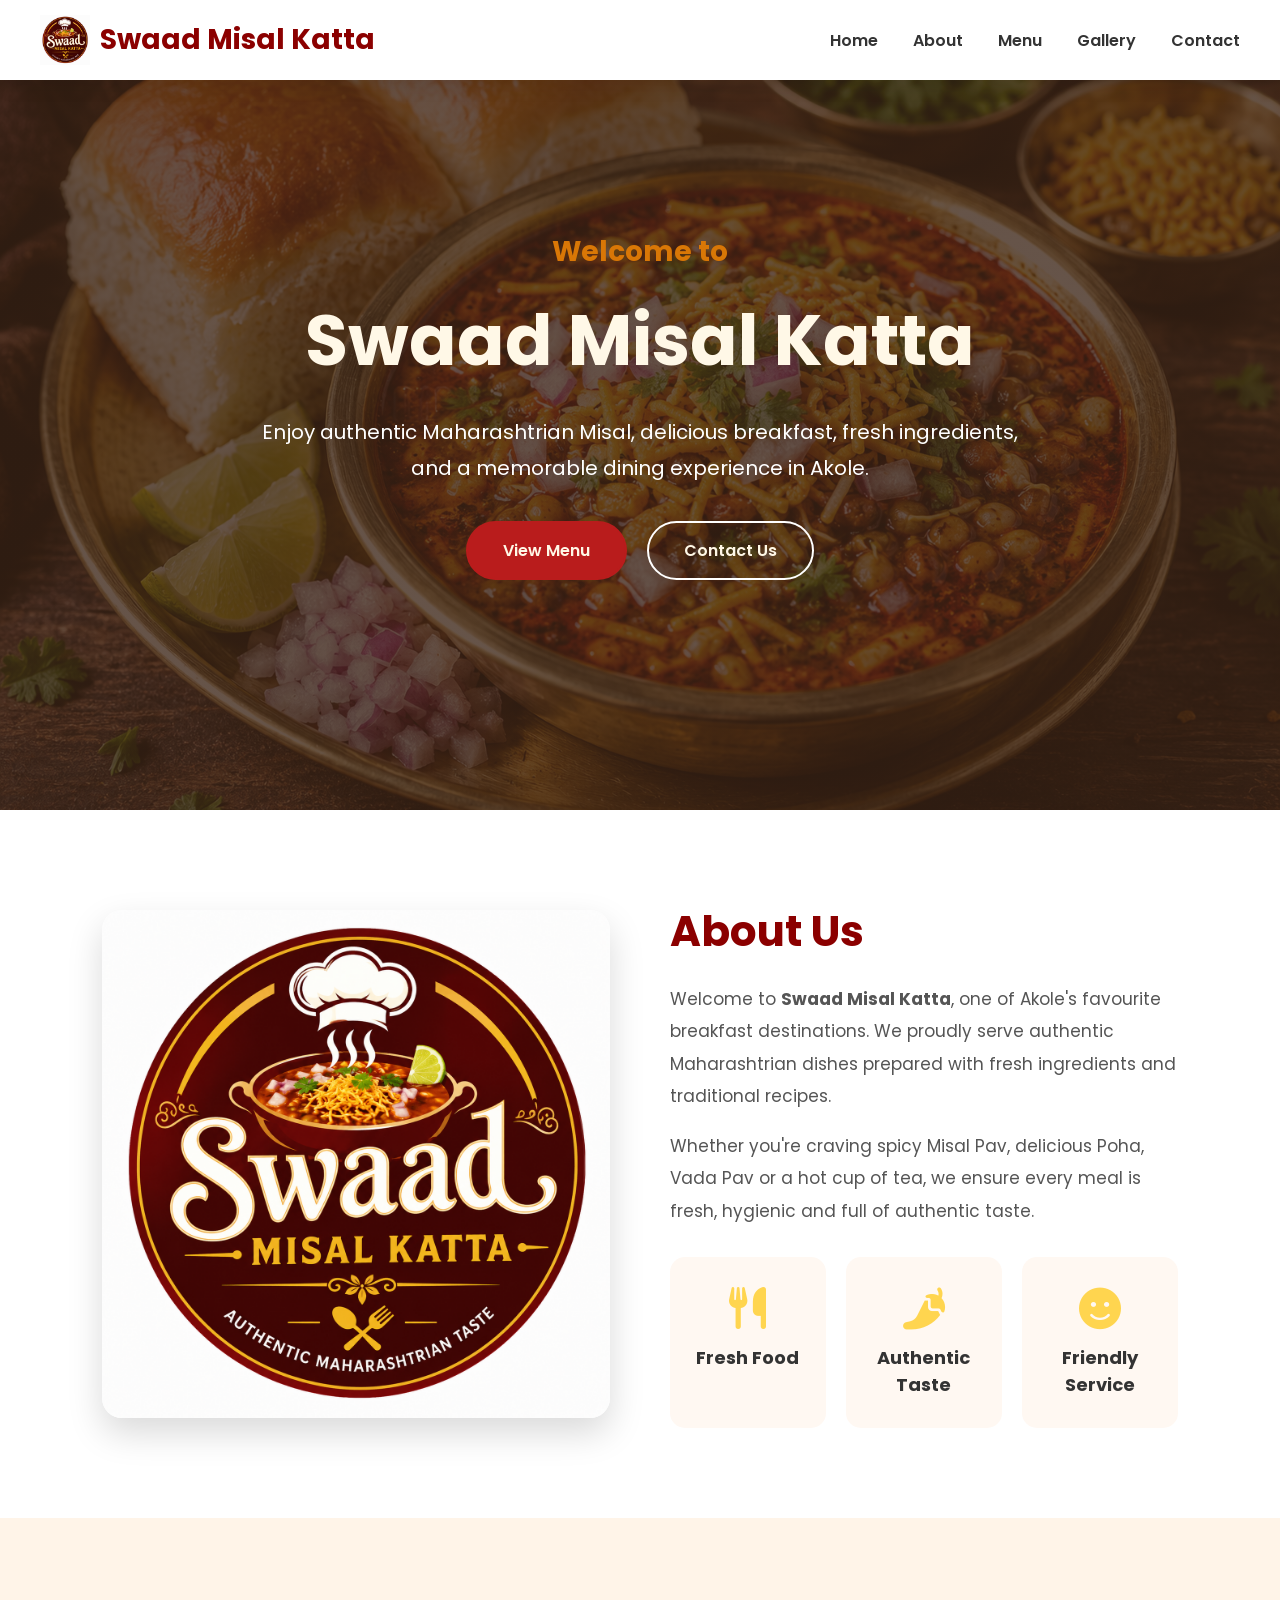
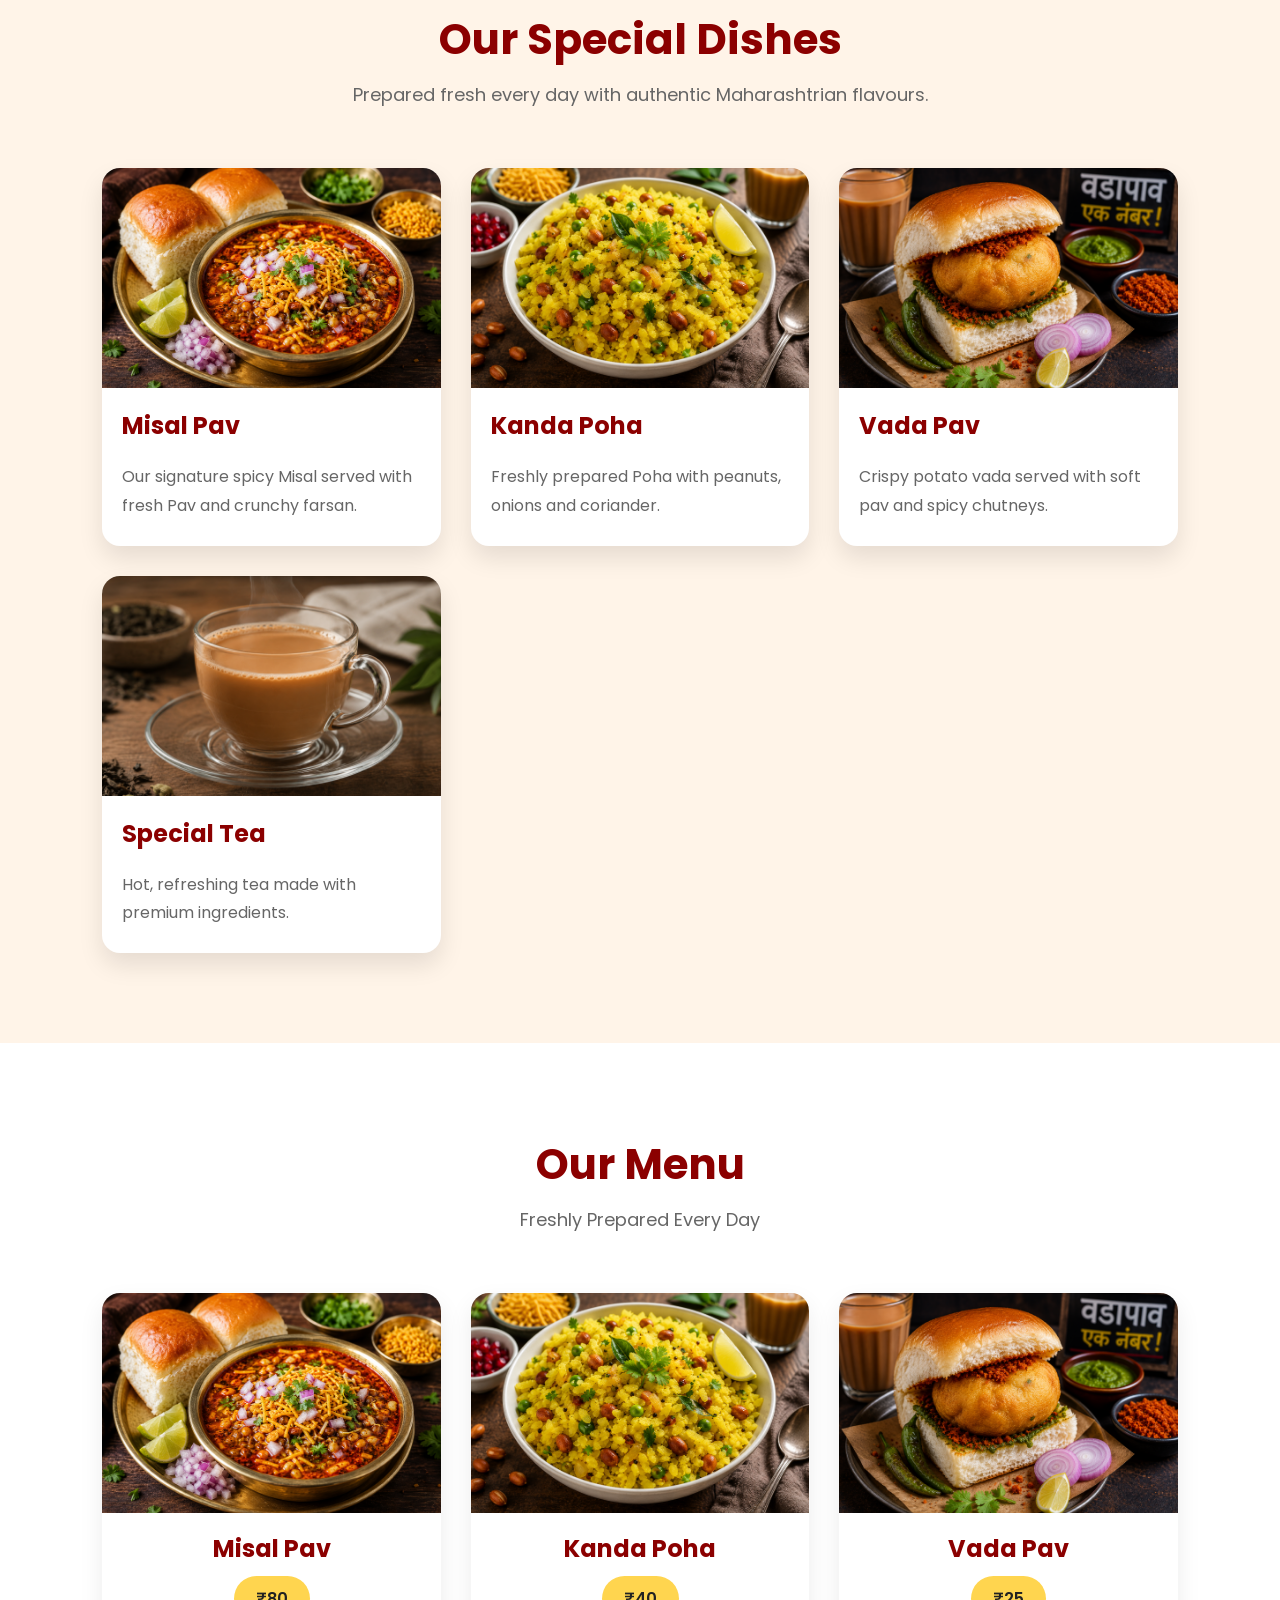
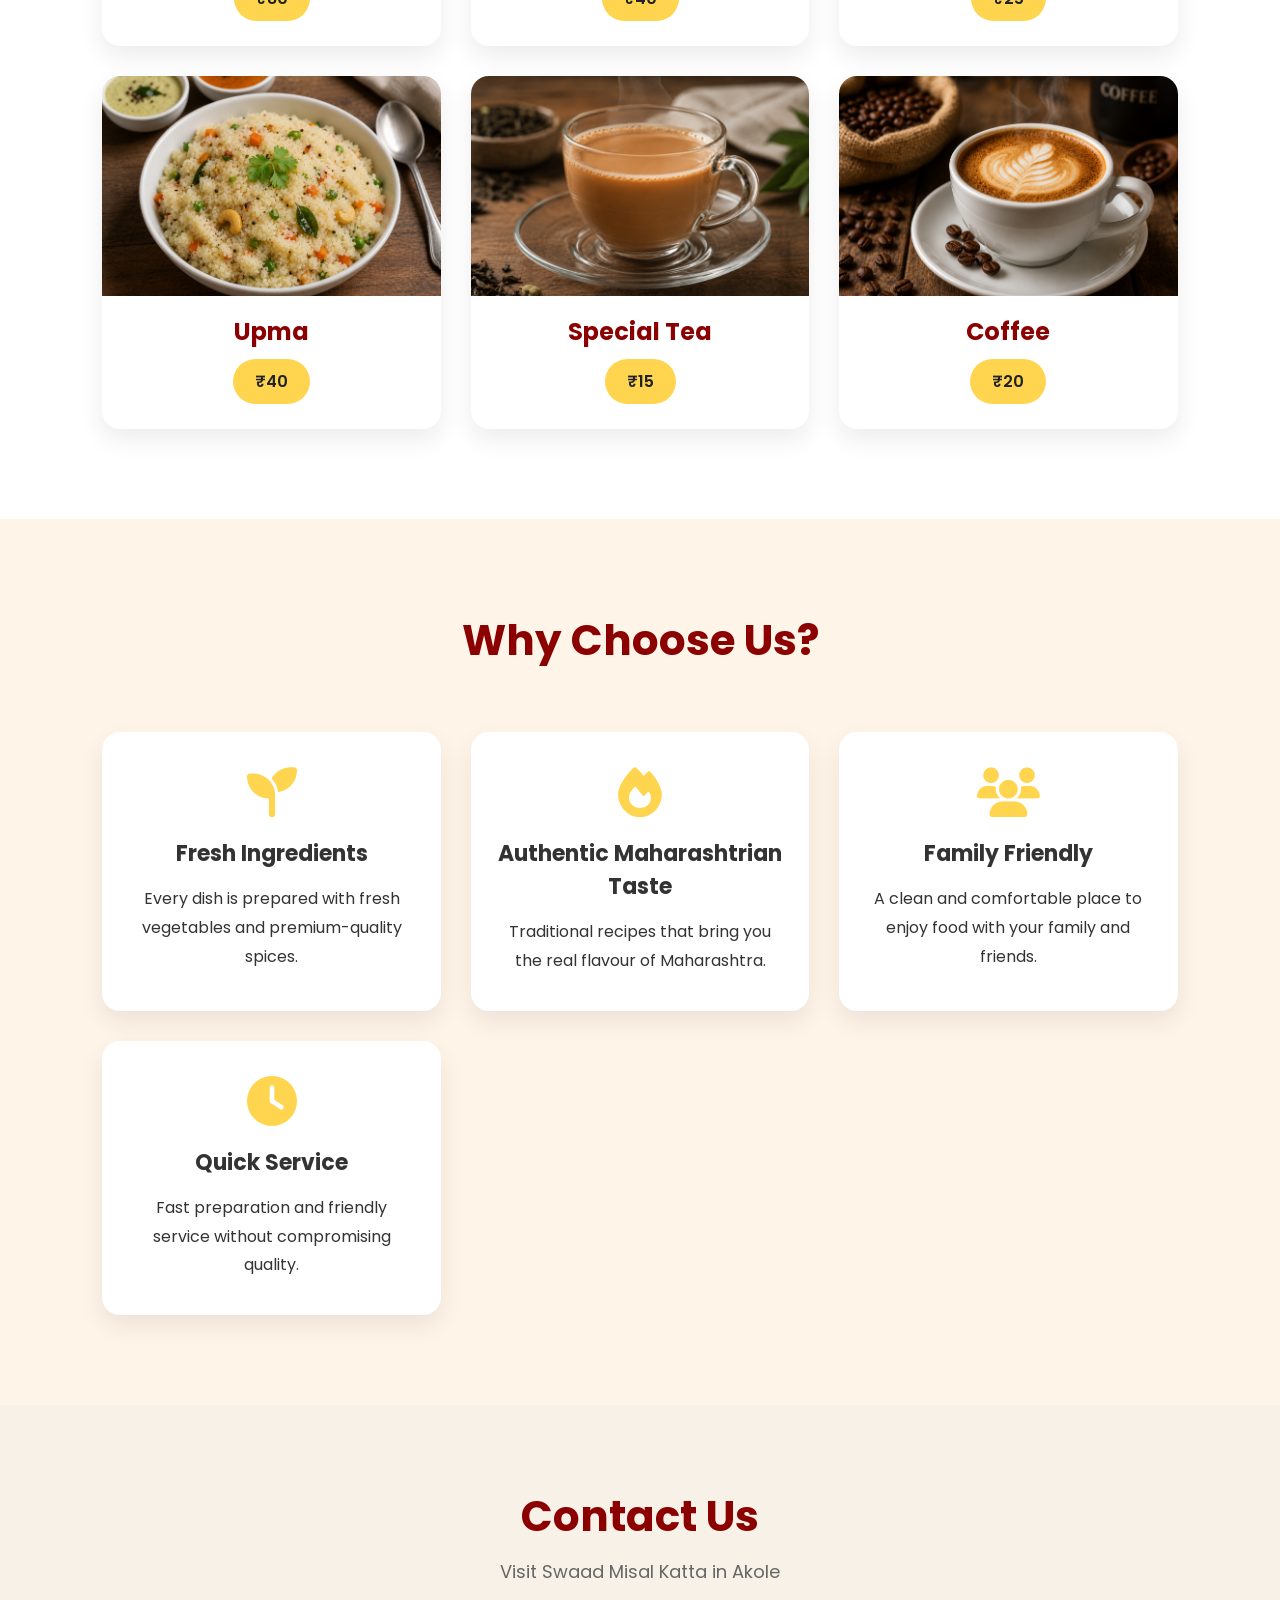
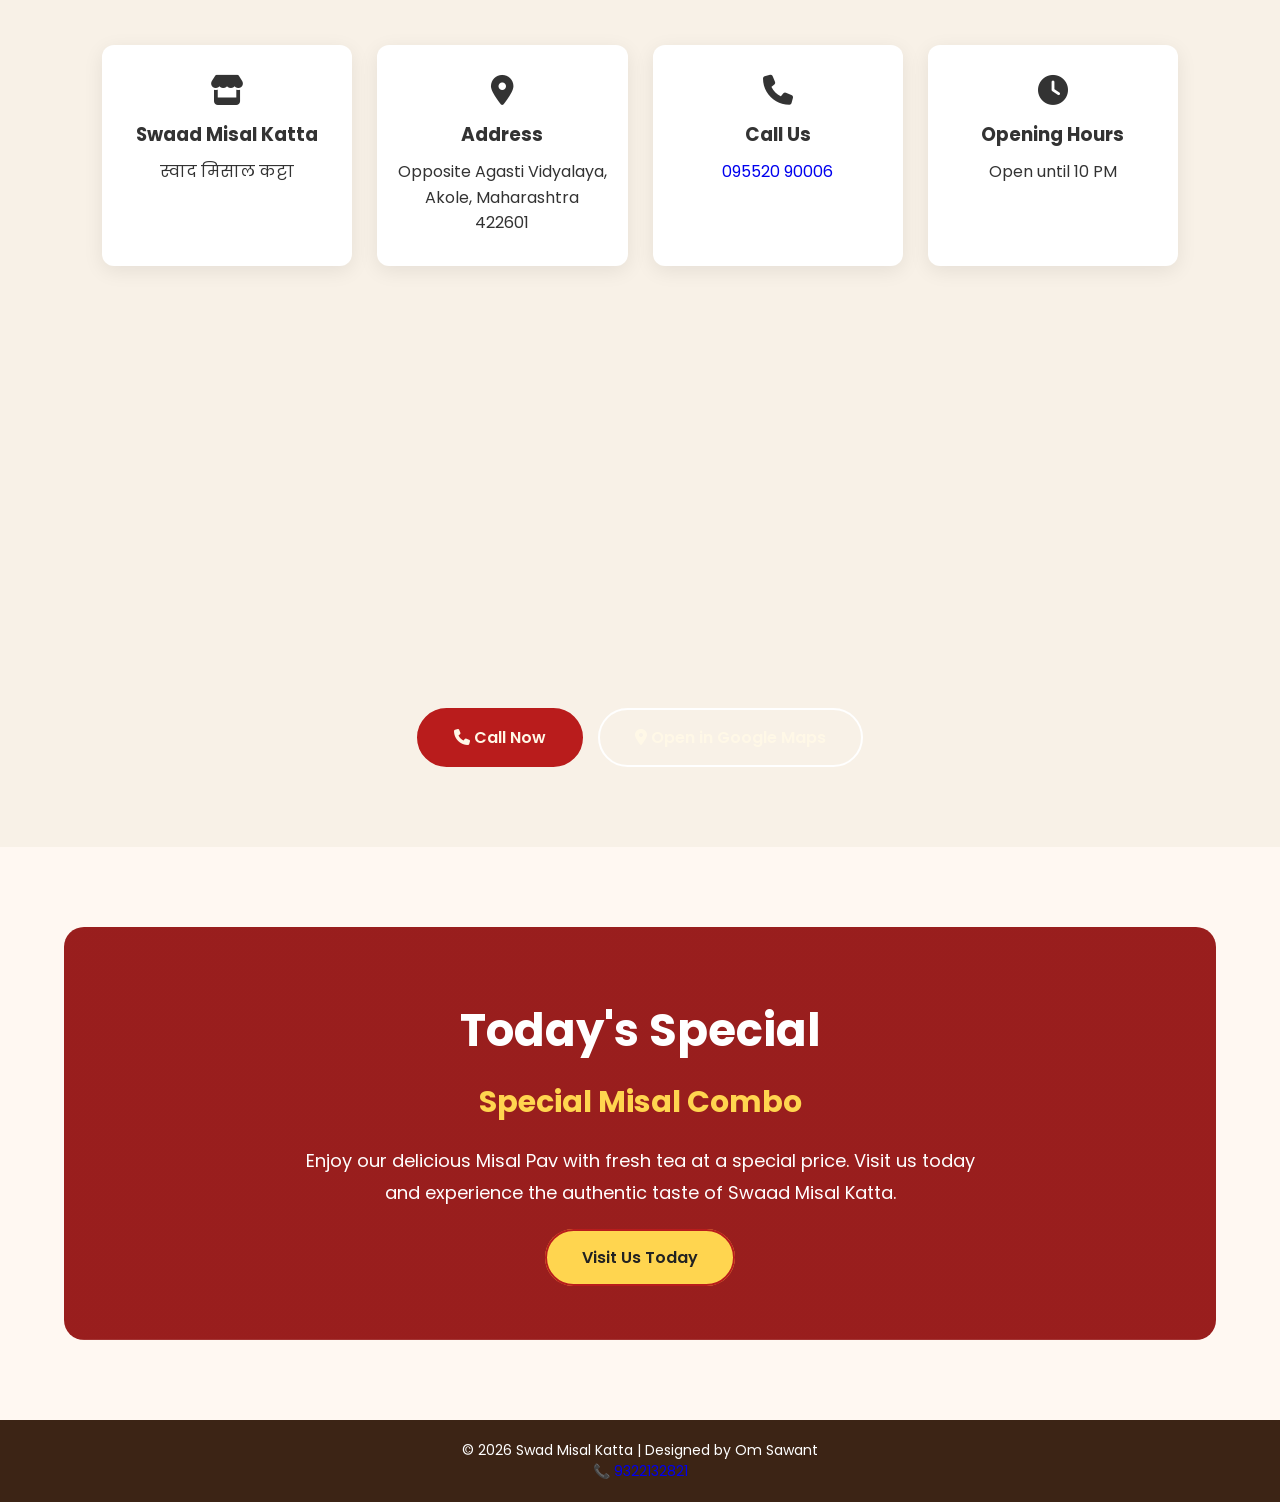
==== index.html @ 05ff8370 "Initial Swad Misal Katta website" ====
<!DOCTYPE html>
<html lang="en">

<head>

    <meta charset="UTF-8">
    <meta name="viewport" content="width=device-width, initial-scale=1.0">

    <title>Swaad Misal Katta | Authentic Maharashtrian Restaurant</title>

    <!-- Google Font -->
    <link href="https://fonts.googleapis.com/css2?family=Poppins:wght@300;400;500;600;700&display=swap" rel="stylesheet">

    <!-- Font Awesome -->
    <link rel="stylesheet"
        href="https://cdnjs.cloudflare.com/ajax/libs/font-awesome/6.6.0/css/all.min.css">

    <!-- CSS -->
    <link rel="stylesheet" href="style.css">

</head>

<body>

<!-- ================= HEADER ================= -->

<header>

    <nav class="navbar">

        <div class="logo">

            <img src="images/logo.jpg" alt="Swaad Misal Katta Logo">

            <span>Swaad Misal Katta</span>

        </div>

        <ul class="nav-links">

            <li><a href="#home">Home</a></li>

            <li><a href="#about">About</a></li>

            <li><a href="#menu">Menu</a></li>

            <li><a href="#gallery">Gallery</a></li>

            <li><a href="#contact">Contact</a></li>

        </ul>

        <div class="menu-btn">
            <i class="fas fa-bars"></i>
        </div>

    </nav>

</header>

<!-- ================= HERO ================= -->

<section class="hero" id="home">

    <div class="overlay"></div>

    <div class="hero-content">

        <h3>Welcome to</h3>

        <h1>Swaad Misal Katta</h1>

        <p>
            Enjoy authentic Maharashtrian Misal, delicious breakfast,
            fresh ingredients, and a memorable dining experience in Akole.
        </p>

        <div class="hero-btns">

            <a href="#menu" class="btn">View Menu</a>

            <a href="#contact" class="btn btn2">Contact Us</a>

        </div>

    </div>

</section>
<!-- ================= ABOUT ================= -->

<section class="about" id="about">

    <div class="container">

        <div class="about-image">
            <img src="images/about.jpg" alt="About Swaad Misal Katta">
        </div>

        <div class="about-content">

            <h2>About Us</h2>

            <p>
                Welcome to <strong>Swaad Misal Katta</strong>, one of Akole's
                favourite breakfast destinations. We proudly serve authentic
                Maharashtrian dishes prepared with fresh ingredients and
                traditional recipes.
            </p>

            <p>
                Whether you're craving spicy Misal Pav, delicious Poha,
                Vada Pav or a hot cup of tea, we ensure every meal is
                fresh, hygienic and full of authentic taste.
            </p>

            <div class="about-box">

                <div class="box">
                    <i class="fas fa-utensils"></i>
                    <h3>Fresh Food</h3>
                </div>

                <div class="box">
                    <i class="fas fa-pepper-hot"></i>
                    <h3>Authentic Taste</h3>
                </div>

                <div class="box">
                    <i class="fas fa-smile"></i>
                    <h3>Friendly Service</h3>
                </div>

            </div>

        </div>

    </div>

</section>

<!-- ================= SPECIAL DISHES ================= -->

<section class="special">

    <div class="section-title">
        <h2>Our Special Dishes</h2>
        <p>Prepared fresh every day with authentic Maharashtrian flavours.</p>
    </div>

    <div class="special-container">

        <div class="food-card">
            <img src="images/misal.jpg" alt="Misal Pav">
            <h3>Misal Pav</h3>
            <p>Our signature spicy Misal served with fresh Pav and crunchy farsan.</p>
        </div>

        <div class="food-card">
            <img src="images/poha.jpg" alt="Poha">
            <h3>Kanda Poha</h3>
            <p>Freshly prepared Poha with peanuts, onions and coriander.</p>
        </div>

        <div class="food-card">
            <img src="images/vadapav.jpg" alt="Vada Pav">
            <h3>Vada Pav</h3>
            <p>Crispy potato vada served with soft pav and spicy chutneys.</p>
        </div>

        <div class="food-card">
            <img src="images/tea.jpg" alt="Tea">
            <h3>Special Tea</h3>
            <p>Hot, refreshing tea made with premium ingredients.</p>
        </div>

    </div>

</section>
<!-- ===================== MENU ===================== -->

<section class="menu" id="menu">

    <div class="section-title">
        <h2>Our Menu</h2>
        <p>Freshly Prepared Every Day</p>
    </div>

    <div class="menu-container">

        <div class="menu-card">
            <img src="images/misal.jpg" alt="Misal Pav">
            <h3>Misal Pav</h3>
            <span>₹80</span>
        </div>

        <div class="menu-card">
            <img src="images/poha.jpg" alt="Poha">
            <h3>Kanda Poha</h3>
            <span>₹40</span>
        </div>

        <div class="menu-card">
            <img src="images/vadapav.jpg" alt="Vada Pav">
            <h3>Vada Pav</h3>
            <span>₹25</span>
        </div>

        <div class="menu-card">
            <img src="images/upma.jpg" alt="Upma">
            <h3>Upma</h3>
            <span>₹40</span>
        </div>

        <div class="menu-card">
            <img src="images/tea.jpg" alt="Tea">
            <h3>Special Tea</h3>
            <span>₹15</span>
        </div>

        <div class="menu-card">
            <img src="images/coffee.jpg" alt="Coffee">
            <h3>Coffee</h3>
            <span>₹20</span>
        </div>

    </div>

</section>

<!-- ===================== WHY CHOOSE US ===================== -->

<section class="why">

    <div class="section-title">
        <h2>Why Choose Us?</h2>
    </div>

    <div class="why-container">

        <div class="why-card">
            <i class="fas fa-seedling"></i>
            <h3>Fresh Ingredients</h3>
            <p>Every dish is prepared with fresh vegetables and premium-quality spices.</p>
        </div>

        <div class="why-card">
            <i class="fas fa-fire"></i>
            <h3>Authentic Maharashtrian Taste</h3>
            <p>Traditional recipes that bring you the real flavour of Maharashtra.</p>
        </div>

        <div class="why-card">
            <i class="fas fa-users"></i>
            <h3>Family Friendly</h3>
            <p>A clean and comfortable place to enjoy food with your family and friends.</p>
        </div>

        <div class="why-card">
            <i class="fas fa-clock"></i>
            <h3>Quick Service</h3>
            <p>Fast preparation and friendly service without compromising quality.</p>
        </div>

    </div>

</section>
<!-- ===================== CONTACT INFO ===================== -->

<section class="contact" id="contact">

    <div class="section-title">
        <h2>Contact Us</h2>
        <p>Visit Swaad Misal Katta in Akole</p>
    </div>

    <div class="contact-container">

        <div class="contact-card">
            <i class="fas fa-store"></i>
            <h3>Swaad Misal Katta</h3>
            <p>स्वाद मिसाल कट्टा</p>
        </div>

        <div class="contact-card">
            <i class="fas fa-location-dot"></i>
            <h3>Address</h3>
            <p>
                Opposite Agasti Vidyalaya,<br>
                Akole, Maharashtra 422601
            </p>
        </div>

        <div class="contact-card">
            <i class="fas fa-phone"></i>
            <h3>Call Us</h3>
            <p>
                <a href="tel:09552090006">095520 90006</a>
            </p>
        </div>

        <div class="contact-card">
            <i class="fas fa-clock"></i>
            <h3>Opening Hours</h3>
            <p>Open until 10 PM</p>
        </div>

    </div>


    <!-- GOOGLE MAP -->

    <div class="map-container">

        <iframe
            src="https://www.google.com/maps?q=Swaad+Misal+Katta,+Akole,+Maharashtra+422601&output=embed"
            width="100%"
            height="400"
            style="border:0;"
            allowfullscreen=""
            loading="lazy">
        </iframe>

    </div>


    <div class="contact-buttons">

        <a href="tel:09552090006" class="btn">
            <i class="fas fa-phone"></i>
            Call Now
        </a>

        <a
            href="https://www.google.com/maps/search/?api=1&query=Swaad+Misal+Katta+Akole+Maharashtra+422601"
            target="_blank"
            class="btn btn2">
            <i class="fas fa-location-dot"></i>
            Open in Google Maps
        </a>

    </div>

</section>
<!-- ===================== TODAY'S SPECIAL ===================== -->

<section class="offer">

    <div class="offer-content">

        <h2>Today's Special</h2>

        <h3>Special Misal Combo</h3>

        <p>
            Enjoy our delicious Misal Pav with fresh tea at a special price.
            Visit us today and experience the authentic taste of Swaad Misal Katta.
        </p>

        <a href="#contact" class="btn">
            Visit Us Today
        </a>

    </div>

</section>


<footer>
    <p>© 2026 Swad Misal Katta | Designed by Om Sawant</p>
    <p>📞 <a href="tel:9322132821">9322132821</a></p>
</footer>
</body>
</html>
---- style.css ----
/* ===============================
   GOOGLE FONT
================================== */
@import url('https://fonts.googleapis.com/css2?family=Poppins:wght@300;400;500;600;700;800&display=swap');

/* ===============================
   RESET
================================== */

*{
    margin:0;
    padding:0;
    box-sizing:border-box;
    scroll-behavior:smooth;
}

body{
    font-family:'Poppins',sans-serif;
    background:#FFF8F2;
    color:#333;
    overflow-x:hidden;
}

img{
    max-width:100%;
    display:block;
}

a{
    text-decoration:none;
}

ul{
    list-style:none;
}

section{
    padding:90px 8%;
}

.container{
    max-width:1200px;
    margin:auto;
}

/* ===============================
   HEADER
================================== */

header{
    position:fixed;
    top:0;
    left:0;
    width:100%;
    background:#fff;
    box-shadow:0 5px 20px rgba(0,0,0,.08);
    z-index:1000;
}

.navbar{
    max-width:1200px;
    margin:auto;
    height:80px;

    display:flex;
    justify-content:space-between;
    align-items:center;
}

.logo{
    display:flex;
    align-items:center;
    gap:10px;
}

.logo img{
    width:50px;
}

.logo span{
    font-size:28px;
    font-weight:700;
    color:#8B0000;
}

.nav-links{
    display:flex;
    gap:35px;
}

.nav-links a{
    color:#333;
    font-weight:600;
    transition:.3s;
}

.nav-links a:hover{
    color:#D62828;
}

.menu-btn{
    display:none;
    font-size:28px;
    cursor:pointer;
}

/* ===============================
   HERO
================================== */

.hero {
    position: relative;
    min-height: 90vh;

    background:
        linear-gradient(rgba(59, 36, 22, 0.78), rgba(59, 36, 22, 0.78)),
        url("images/misal.jpg");

    background-size: cover;
    background-position: center;
    display: flex;
    align-items: center;
    justify-content: center;
    text-align: center;
}

.hero-content{
    max-width:800px;
    color:#fff;
}

.hero-content h3{
    color: #D97706;

    font-size:28px;
    margin-bottom:15px;
}

.hero-content h1{

    color: #FFF8E7;

    font-size:70px;
    margin-bottom:20px;
}

.hero-content p{
    font-size:20px;
    line-height:1.8;
    margin-bottom:35px;
}

/* ===============================
   BUTTONS
================================== */

.hero-btns{
    display:flex;
    justify-content:center;
    gap:20px;
    flex-wrap:wrap;
}
.btn {
    background: #B91C1C;
    color: #FFF8E7;
    padding: 15px 35px;
    border: 2px solid #B91C1C;
    border-radius: 50px;
    font-weight: 600;
    transition: 0.3s;
}

.btn:hover {
    background: #D97706;
    border-color: #D97706;
    color: white;
    transform: translateY(-5px);
}

.btn2{
    background:transparent;
    border:2px solid #fff;
}

.btn2:hover{
    background:#fff;
    color:#8B0000;
}

/* ===============================
   SECTION TITLE
================================== */

.section-title{
    text-align:center;
    margin-bottom:60px;
}

.section-title h2{
    font-size:42px;
    color:#8B0000;
    margin-bottom:10px;
}

.section-title p{
    color:#666;
    font-size:18px;
}

/* ===============================
   RESPONSIVE
================================== */

@media(max-width:768px){

.menu-btn{
    display:block;
}

.nav-links{
    display:none;
}

.hero h1{
    font-size:42px;
}

.hero h3{
    font-size:22px;
}

.hero p{
    font-size:16px;
}

.hero-btns{
    flex-direction:column;
    align-items:center;
}

.section-title h2{
    font-size:34px;
}

section{
    padding:70px 5%;
}

}
/* ===================================
   ABOUT SECTION
=================================== */

.about{
    background:#ffffff;
}

.about .container{
    display:grid;
    grid-template-columns:repeat(2,1fr);
    gap:60px;
    align-items:center;
}

.about-image img{
    width:100%;
    border-radius:20px;
    box-shadow:0 15px 35px rgba(0,0,0,.15);
    transition:.4s;
}

.about-image img:hover{
    transform:scale(1.05);
}

.about-content h2{
    font-size:42px;
    color:#8B0000;
    margin-bottom:20px;
}

.about-content p{
    color:#555;
    line-height:1.9;
    margin-bottom:18px;
    font-size:17px;
}

.about-box{
    display:grid;
    grid-template-columns:repeat(3,1fr);
    gap:20px;
    margin-top:30px;
}

.box{
    background:#FFF8F2;
    text-align:center;
    padding:30px 20px;
    border-radius:15px;
    transition:.4s;
    cursor:pointer;
}

.box:hover{
    background:#8B0000;
    color:#fff;
    transform:translateY(-10px);
}

.box i{
    font-size:42px;
    color:#FFD54F;
    margin-bottom:15px;
}

.box:hover i{
    color:#fff;
}

.box h3{
    font-size:18px;
}

/* ===================================
   SPECIAL DISHES
=================================== */

.special{
    background:#FFF4E8;
}

.special-container{
    display:grid;
    grid-template-columns:repeat(auto-fit,minmax(260px,1fr));
    gap:30px;
}

.food-card{
    background:#fff;
    border-radius:18px;
    overflow:hidden;
    box-shadow:0 12px 25px rgba(0,0,0,.10);
    transition:.4s;
}

.food-card:hover{
    transform:translateY(-10px);
    box-shadow:0 18px 35px rgba(0,0,0,.18);
}

.food-card img{
    width:100%;
    height:220px;
    object-fit:cover;
}

.food-card h3{
    color:#8B0000;
    font-size:24px;
    margin:20px;
}

.food-card p{
    color:#666;
    margin:0 20px 25px;
    line-height:1.8;
}

/* ===================================
   RESPONSIVE
=================================== */

@media(max-width:992px){

.about .container{
    grid-template-columns:1fr;
}

.about-box{
    grid-template-columns:repeat(2,1fr);
}

}

@media(max-width:768px){

.about-content h2{
    font-size:32px;
}

.about-box{
    grid-template-columns:1fr;
}

.food-card img{
    height:200px;
}

}
/* ===================================
   MENU SECTION
=================================== */

.menu{
    background:#ffffff;
}

.menu-container{
    display:grid;
    grid-template-columns:repeat(auto-fit,minmax(260px,1fr));
    gap:30px;
}

.menu-card{
    background:#fff;
    border-radius:18px;
    overflow:hidden;
    box-shadow:0 10px 25px rgba(0,0,0,.08);
    transition:.4s;
    text-align:center;
}

.menu-card:hover{
    transform:translateY(-10px);
    box-shadow:0 18px 35px rgba(0,0,0,.15);
}

.menu-card img{
    width:100%;
    height:220px;
    object-fit:cover;
}

.menu-card h3{
    font-size:24px;
    color:#8B0000;
    margin:18px 0 10px;
}

.menu-card span{
    display:inline-block;
    margin-bottom:25px;
    padding:10px 22px;
    background:#FFD54F;
    color:#222;
    font-weight:600;
    border-radius:30px;
}

/* ===================================
   WHY CHOOSE US
=================================== */

.why{
    background:#FFF4E8;
}

.why-container{
    display:grid;
    grid-template-columns:repeat(auto-fit,minmax(250px,1fr));
    gap:30px;
}

.why-card{
    background:#fff;
    padding:35px 25px;
    text-align:center;
    border-radius:18px;
    box-shadow:0 10px 25px rgba(0,0,0,.08);
    transition:.4s;
}

.why-card:hover{
    background:#8B0000;
    color:#fff;
    transform:translateY(-10px);
}

.why-card i{
    font-size:50px;
    color:#FFD54F;
    margin-bottom:20px;
}

.why-card:hover i{
    color:#fff;
}

.why-card h3{
    font-size:22px;
    margin-bottom:15px;
}

.why-card p{
    line-height:1.8;
}

/* ===================================
   SPECIAL OFFER
=================================== */

.offer{

    width:90%;
    max-width:1200px;
    margin:80px auto;
    padding:70px 30px;

    text-align:center;

    border-radius:20px;

    background:
    linear-gradient(rgba(139,0,0,.88),rgba(139,0,0,.88)),
    url(images/offer.jpg);

    background-size:cover;
    background-position:center;

    color:#fff;

}

.offer-content h2{
    font-size:45px;
    margin-bottom:15px;
}

.offer-content h3{
    color:#FFD54F;
    font-size:30px;
    margin-bottom:20px;
}

.offer-content p{
    max-width:700px;
    margin:auto;
    line-height:1.8;
    font-size:18px;
    margin-bottom:35px;
}

.offer .btn{
    background:#FFD54F;
    color:#222;
}

.offer .btn:hover{
    background:#fff;
    color:#8B0000;
}

/* ===================================
   RESPONSIVE
=================================== */

@media(max-width:768px){

.menu-card img{
    height:200px;
}

.offer{
    padding:50px 20px;
}

.offer-content h2{
    font-size:34px;
}

.offer-content h3{
    font-size:24px;
}

.offer-content p{
    font-size:16px;
}

}
/* ===================================
   GALLERY
=================================== */

.gallery{
    background:#FFF8F2;
}

.gallery-container{
    display:grid;
    grid-template-columns:repeat(auto-fit,minmax(280px,1fr));
    gap:25px;
}

.gallery-item{
    overflow:hidden;
    border-radius:18px;
    box-shadow:0 10px 25px rgba(0,0,0,.12);
}

.gallery-item img{
    width:100%;
    height:250px;
    object-fit:cover;
    transition:.5s;
}

.gallery-item:hover img{
    transform:scale(1.1);
}

/* ===================================
   CUSTOMER REVIEWS
=================================== */

.reviews{
    background:#fff;
}

.review-container{
    display:grid;
    grid-template-columns:repeat(auto-fit,minmax(300px,1fr));
    gap:30px;
}

.review-card{
    background:#FFF8F2;
    padding:30px;
    border-radius:18px;
    text-align:center;
    box-shadow:0 10px 25px rgba(0,0,0,.08);
    transition:.4s;
}

.review-card:hover{
    transform:translateY(-10px);
    background:#8B0000;
    color:#fff;
}

.review-card h3{
    color:#FFD54F;
    font-size:28px;
    margin-bottom:15px;
}

.review-card span{
    display:block;
    margin-top:15px;
    font-weight:600;
}

/* ===================================
   CONTACT
=================================== */

.contact{
    background:#FFF4E8;
}

.contact-container{
    display:grid;
    grid-template-columns:1fr 1fr;
    gap:40px;
}

.contact-info{
    background:#fff;
    padding:35px;
    border-radius:18px;
    box-shadow:0 10px 25px rgba(0,0,0,.08);
}

.contact-info h3{
    color:#8B0000;
    margin-bottom:20px;
    font-size:30px;
}

.contact-info p{
    color:#555;
    margin-bottom:18px;
    line-height:1.8;
}

.contact-info i{
    color:#D62828;
    margin-right:10px;
}

.contact-form{
    background:#fff;
    padding:35px;
    border-radius:18px;
    box-shadow:0 10px 25px rgba(0,0,0,.08);
}

.contact-form input,
.contact-form textarea{
    width:100%;
    padding:15px;
    margin-bottom:18px;
    border:1px solid #ddd;
    border-radius:10px;
    outline:none;
    font-size:16px;
    font-family:'Poppins',sans-serif;
}

.contact-form textarea{
    resize:none;
    height:160px;
}

.contact-form input:focus,
.contact-form textarea:focus{
    border-color:#D62828;
}

.contact-form button{
    width:100%;
    padding:15px;
    border:none;
    background:#D62828;
    color:#fff;
    font-size:17px;
    font-weight:600;
    border-radius:10px;
    cursor:pointer;
    transition:.3s;
}

.contact-form button:hover{
    background:#FFD54F;
    color:#222;
}

/* ===================================
   GOOGLE MAP
=================================== */

.map{
    padding:0;
}

.map iframe{
    width:100%;
    height:450px;
    border:none;
}

/* ===================================
   RESPONSIVE
=================================== */

@media(max-width:900px){

.contact-container{
    grid-template-columns:1fr;
}

}

@media(max-width:768px){

.gallery-container,
.review-container{
    grid-template-columns:1fr;
}

.gallery-item img{
    height:220px;
}

.contact-info,
.contact-form{
    padding:25px;
}

.contact-info h3{
    font-size:26px;
}

.map iframe{
    height:320px;
}

}
/* ===================================
   FOOTER
=================================== */

footer{
    background:#5A0E0E;
    color:#fff;
    padding:60px 20px 20px;
    text-align:center;
}

.footer-content h2{
    font-size:36px;
    color:#FFD54F;
    margin-bottom:15px;
}

.footer-content p{
    color:#ddd;
    line-height:1.8;
    margin:10px 0;
}

.social{
    margin:30px 0;
}

.social a{
    display:inline-flex;
    justify-content:center;
    align-items:center;
    width:50px;
    height:50px;
    margin:0 8px;
    border-radius:50%;
    background:#8B0000;
    color:#fff;
    font-size:20px;
    transition:.4s;
}

.social a:hover{
    background:#FFD54F;
    color:#8B0000;
    transform:translateY(-6px);
}

.copyright{
    margin-top:25px;
    padding-top:20px;
    border-top:1px solid rgba(255,255,255,.2);
    font-size:15px;
}

/* ===================================
   WHATSAPP BUTTON
=================================== */

.whatsapp{
    position:fixed;
    right:20px;
    bottom:20px;
    width:60px;
    height:60px;
    background:#25D366;
    color:#fff;
    border-radius:50%;
    display:flex;
    justify-content:center;
    align-items:center;
    font-size:32px;
    box-shadow:0 8px 20px rgba(0,0,0,.25);
    z-index:999;
    transition:.3s;
}

.whatsapp:hover{
    transform:scale(1.1);
}

/* ===================================
   SCROLL TO TOP BUTTON
=================================== */

#topBtn{
    position:fixed;
    bottom:95px;
    right:22px;
    width:50px;
    height:50px;
    border:none;
    border-radius:50%;
    background:#8B0000;
    color:#fff;
    cursor:pointer;
    font-size:22px;
    display:none;
    z-index:999;
    transition:.3s;
}

#topBtn:hover{
    background:#FFD54F;
    color:#000;
}

/* ===================================
   ANIMATIONS
=================================== */

@keyframes fadeUp{

    from{
        opacity:0;
        transform:translateY(40px);
    }

    to{
        opacity:1;
        transform:translateY(0);
    }

}

.hero-content,
.about,
.special,
.menu,
.why,
.offer,
.gallery,
.reviews,
.contact,
footer{

    animation:fadeUp .8s ease;

}

/* ===================================
   CUSTOM SCROLLBAR
=================================== */

::-webkit-scrollbar{
    width:10px;
}

::-webkit-scrollbar-track{
    background:#f3f3f3;
}

::-webkit-scrollbar-thumb{
    background:#8B0000;
    border-radius:20px;
}

::-webkit-scrollbar-thumb:hover{
    background:#D62828;
}

/* ===================================
   MOBILE MENU
=================================== */

@media(max-width:768px){

.nav-links{

    position:absolute;
    top:80px;
    left:-100%;

    width:100%;
    background:#fff;

    flex-direction:column;

    transition:.4s;

    box-shadow:0 10px 20px rgba(0,0,0,.1);

}

.nav-links.active{

    left:0;

}

.nav-links li{

    border-bottom:1px solid #eee;

}

.nav-links a{

    display:block;
    padding:18px;

}

.menu-btn{

    display:block;

}

}

/* ===================================
   SMALL MOBILE
=================================== */

@media(max-width:480px){

.hero-content h1{

    font-size:36px;

}

.hero-content p{

    font-size:16px;

}

.btn{

    width:220px;
    text-align:center;

}

.footer-content h2{

    font-size:28px;

}

.whatsapp{

    width:55px;
    height:55px;
    font-size:28px;

}

}
footer {
    text-align: center;
    padding: 20px;
    margin-top: 40px;
    background: #3c2415;
    color: #fff;
    font-size: 14px;
}/* ================= CONTACT ================= */

.contact {
    padding: 80px 8%;
    text-align: center;
    background: #f8f1e7;
}

.contact-container {
    display: grid;
    grid-template-columns: repeat(auto-fit, minmax(200px, 1fr));
    gap: 25px;
    margin-top: 40px;
}

.contact-card {
    background: #fff;
    padding: 30px 20px;
    border-radius: 12px;
    box-shadow: 0 5px 20px rgba(0,0,0,0.08);
}

.contact-card i {
    font-size: 30px;
    margin-bottom: 15px;
}

.contact-card h3 {
    margin-bottom: 10px;
}

.contact-card p {
    line-height: 1.6;
}

.contact-card a {
    text-decoration: none;
}

.contact-buttons {
    margin-top: 35px;
    display: flex;
    justify-content: center;
    gap: 15px;
    flex-wrap: wrap;
}
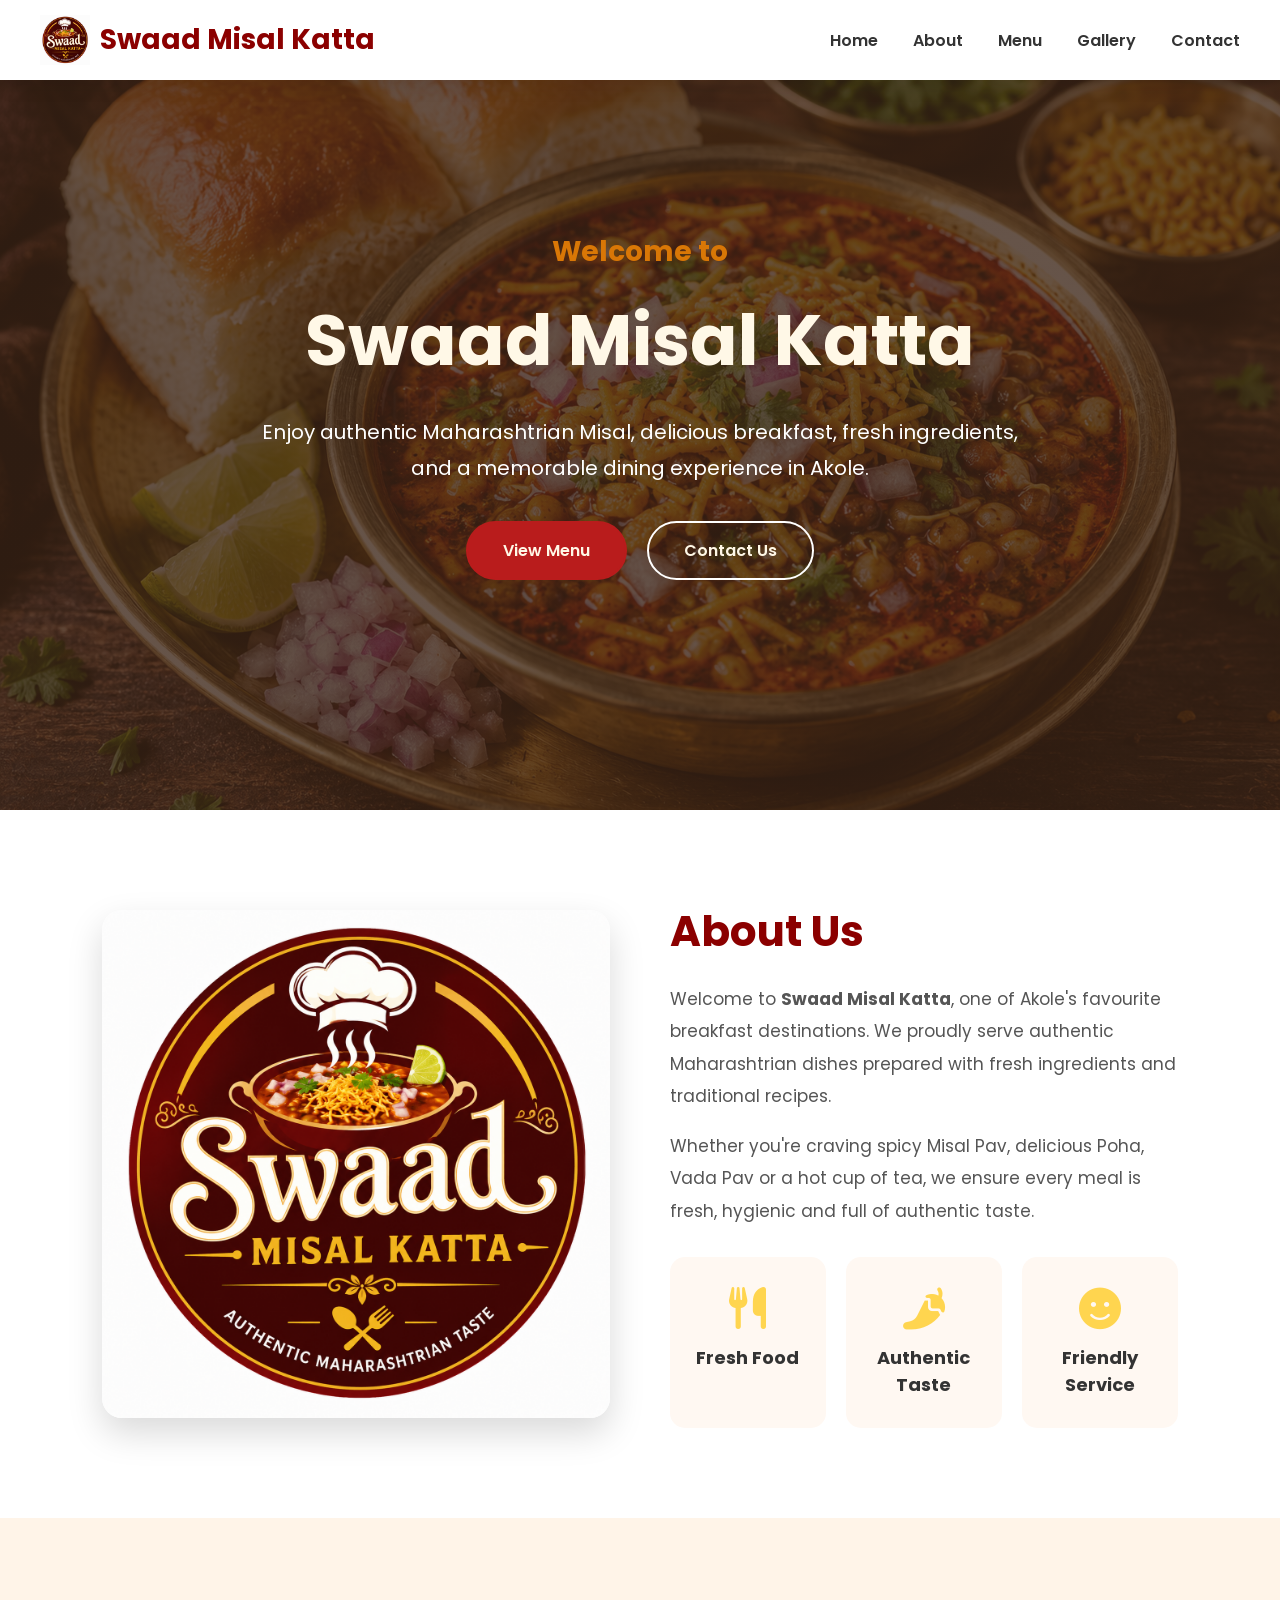
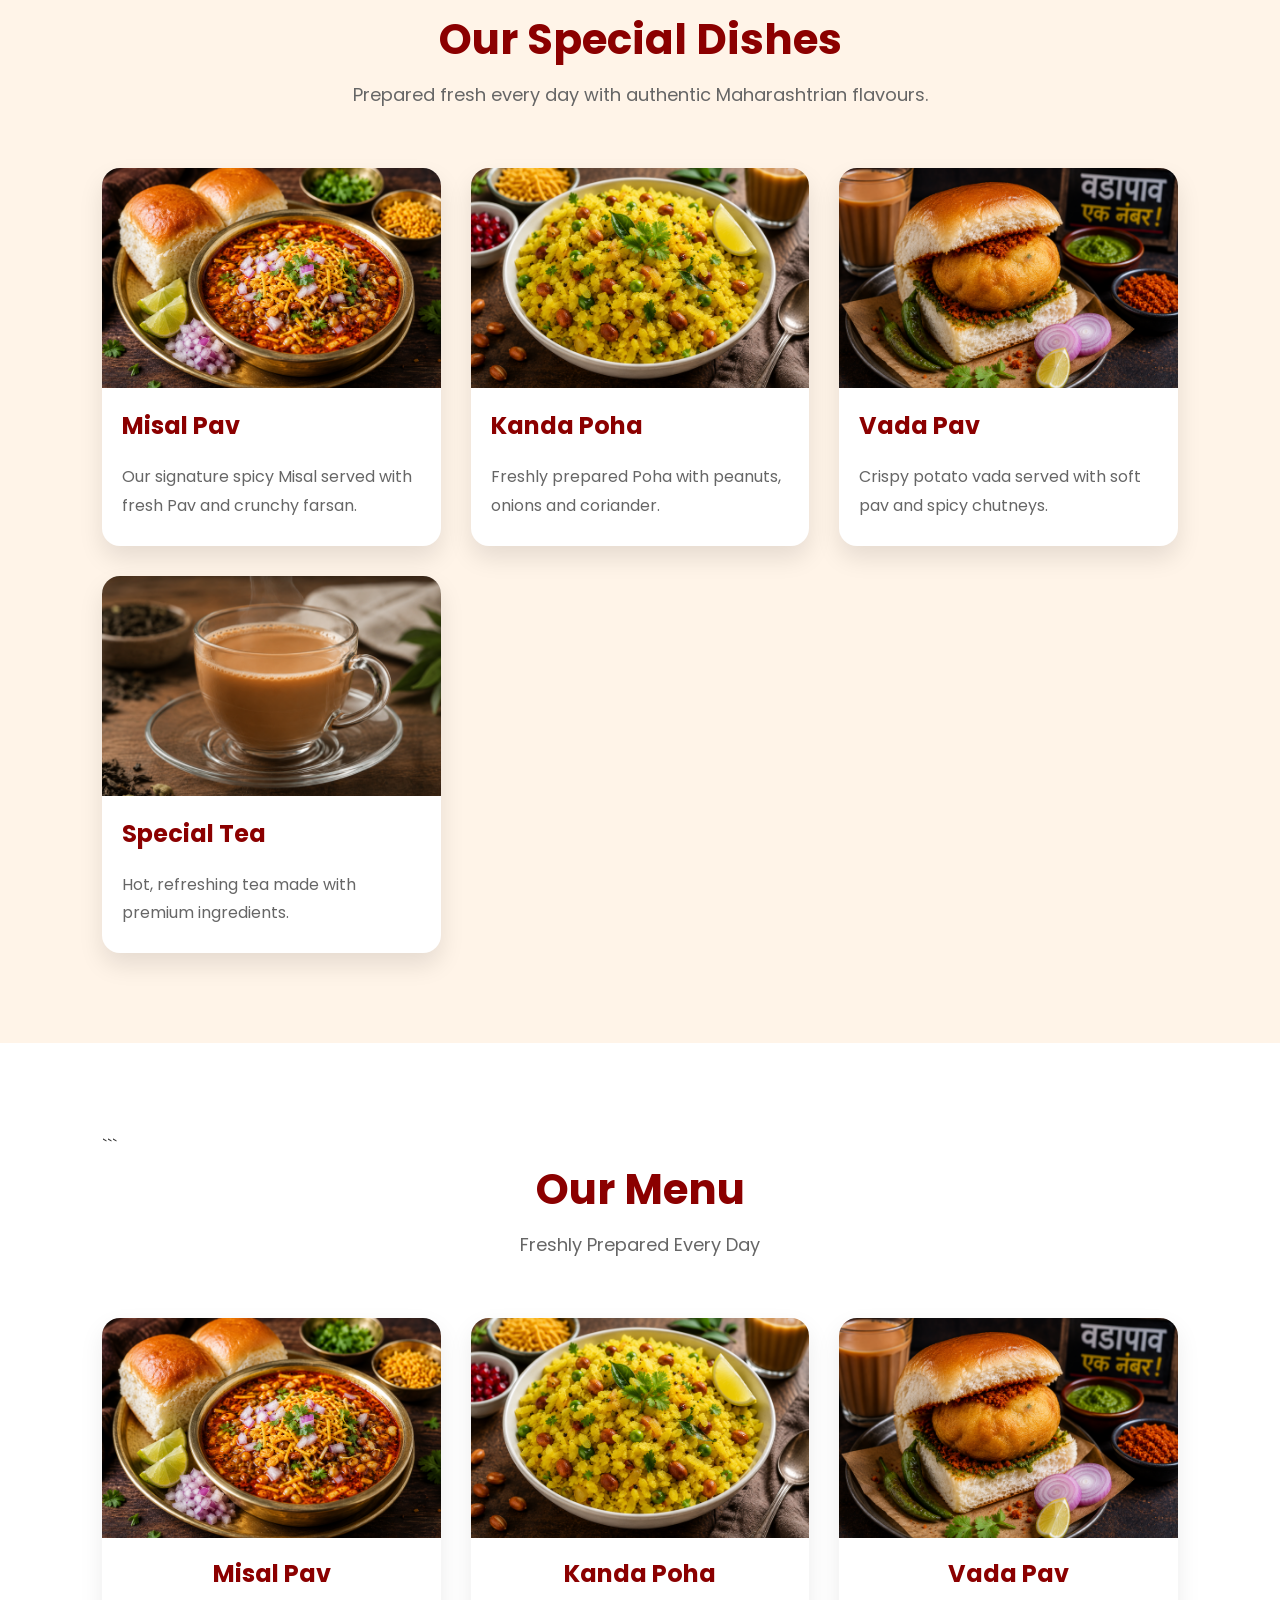
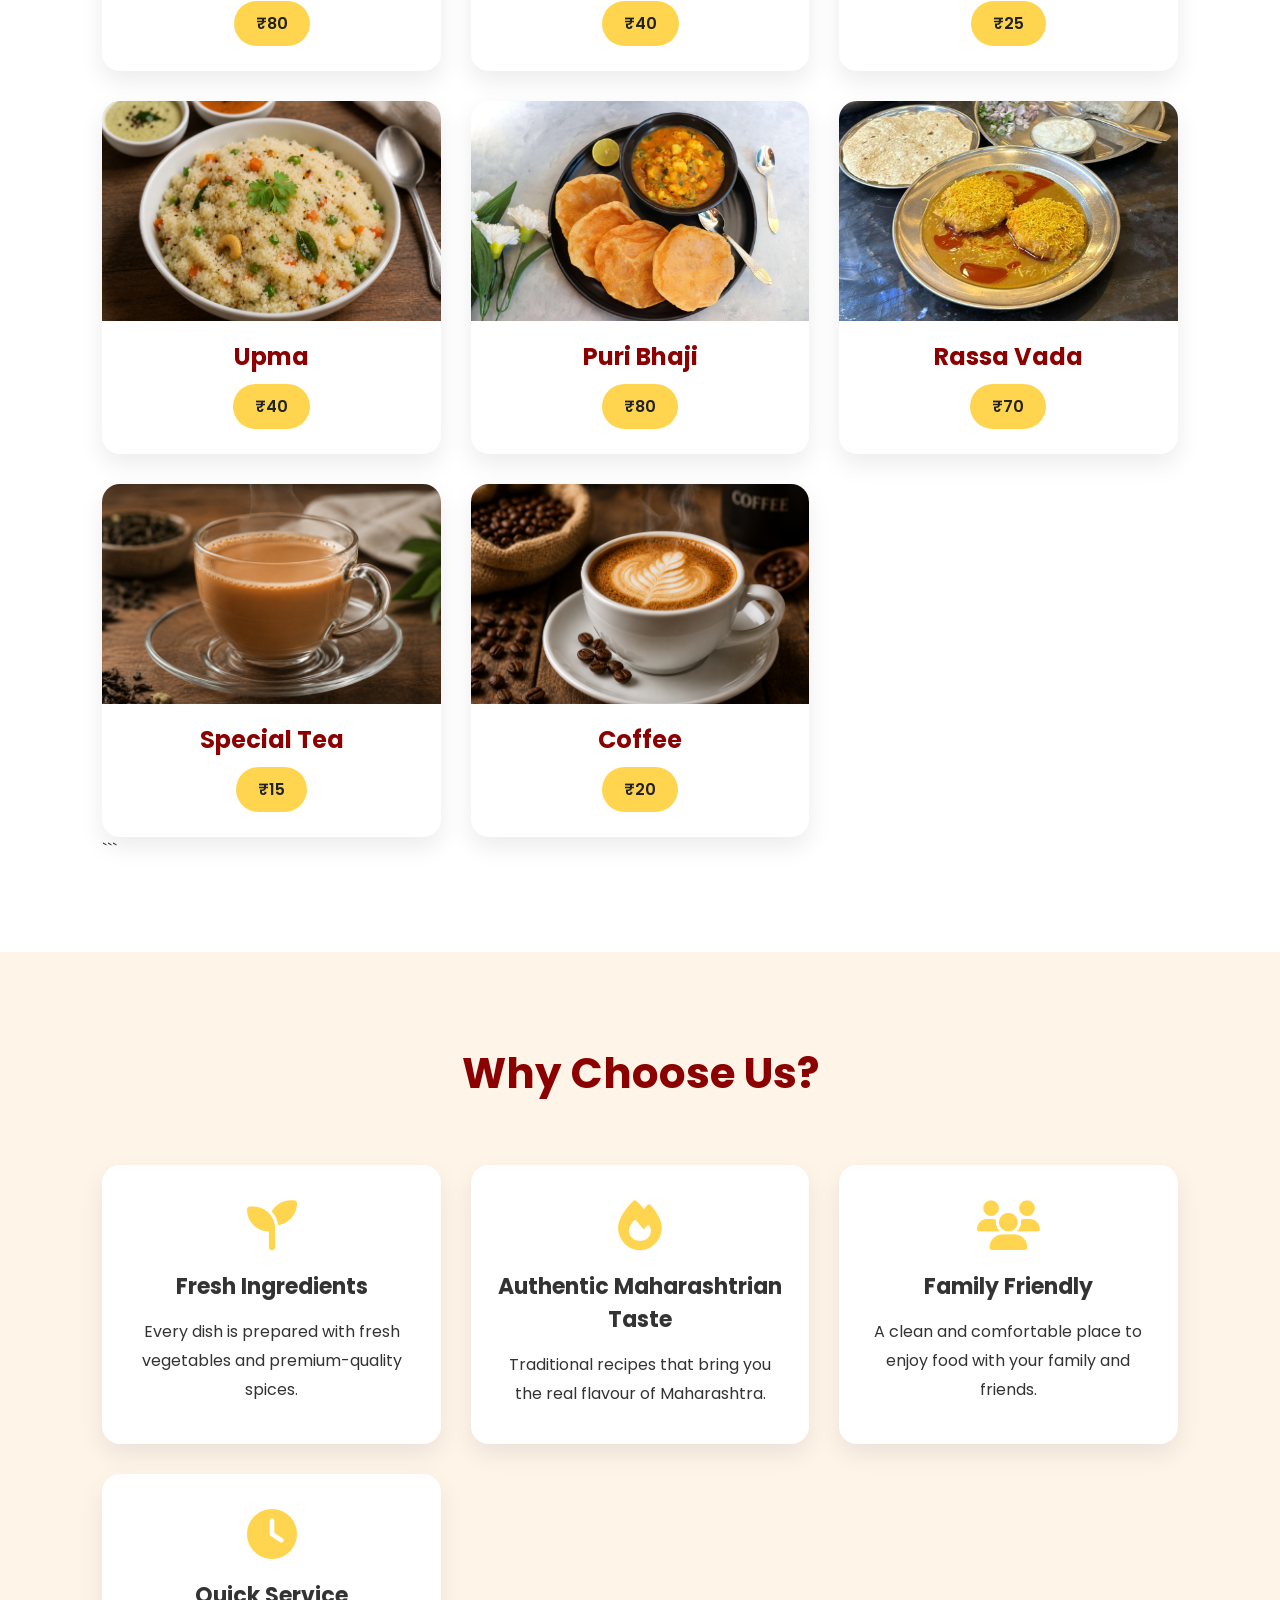
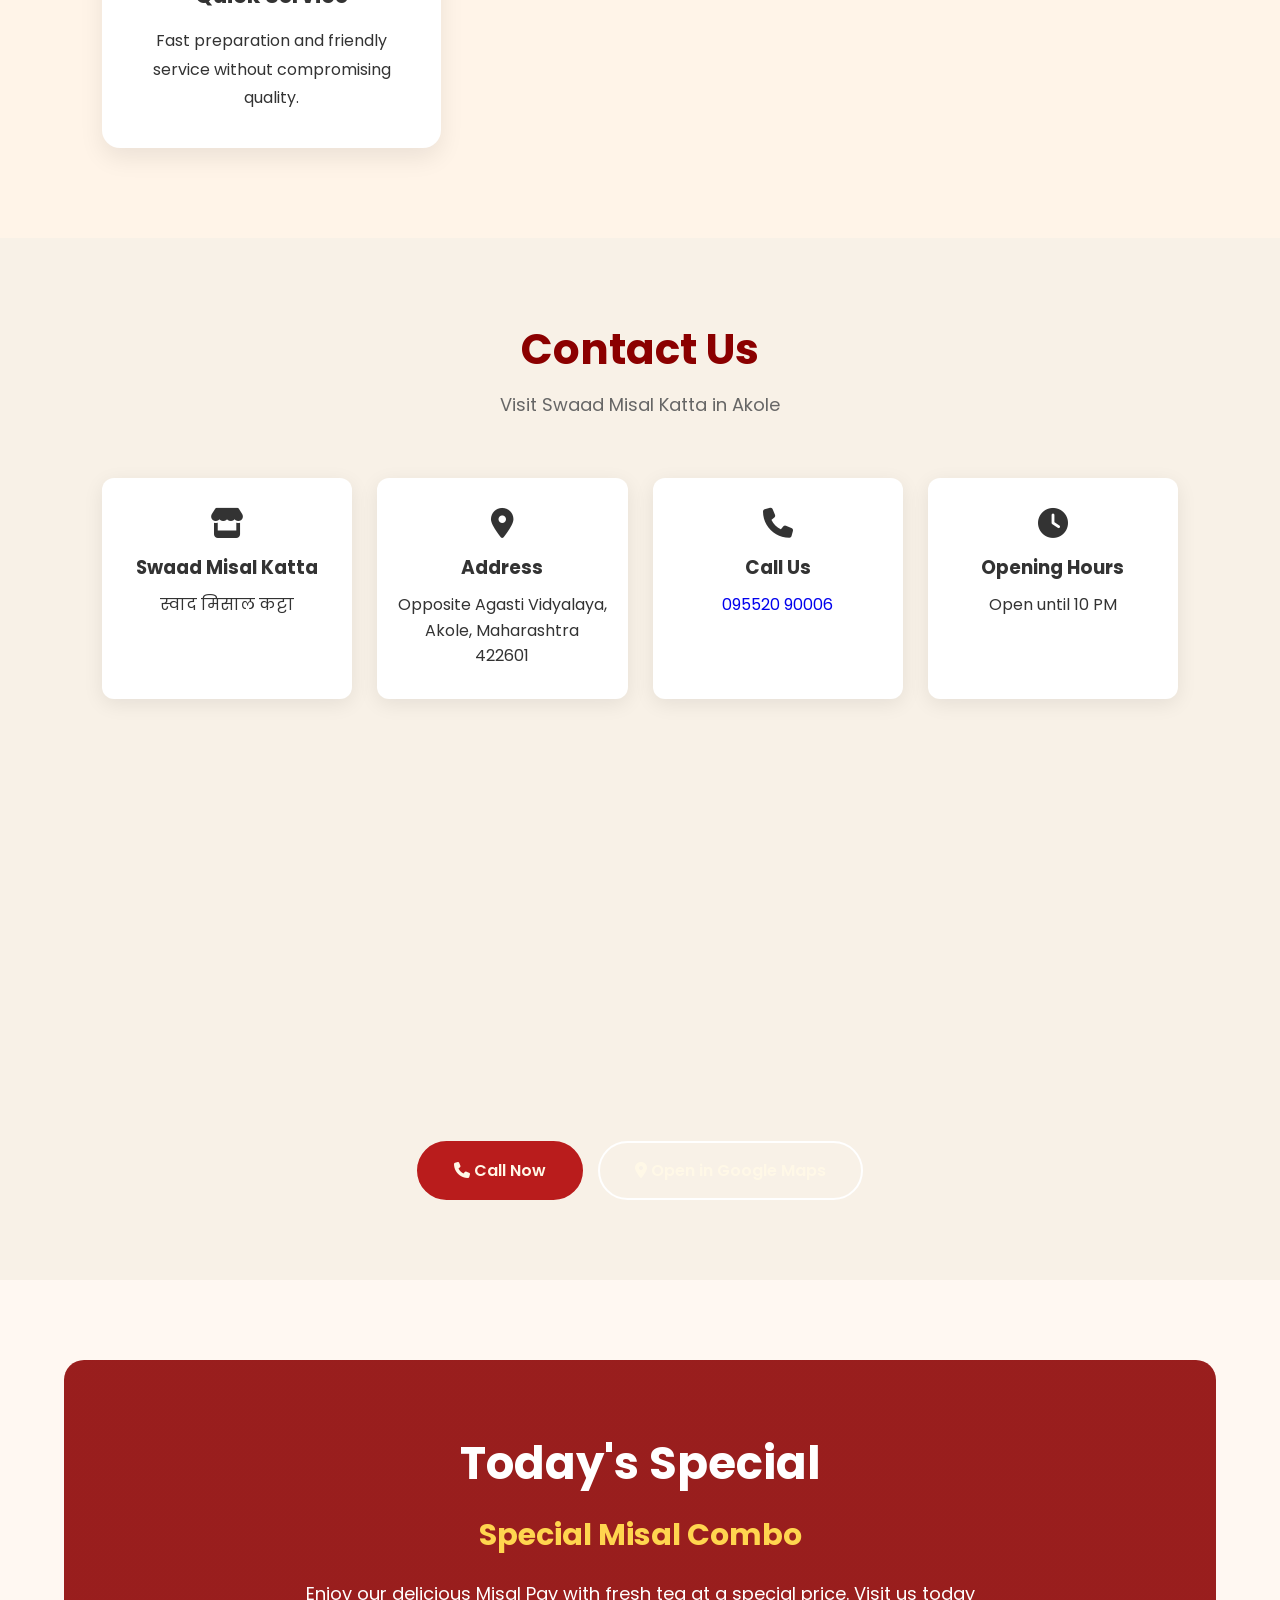
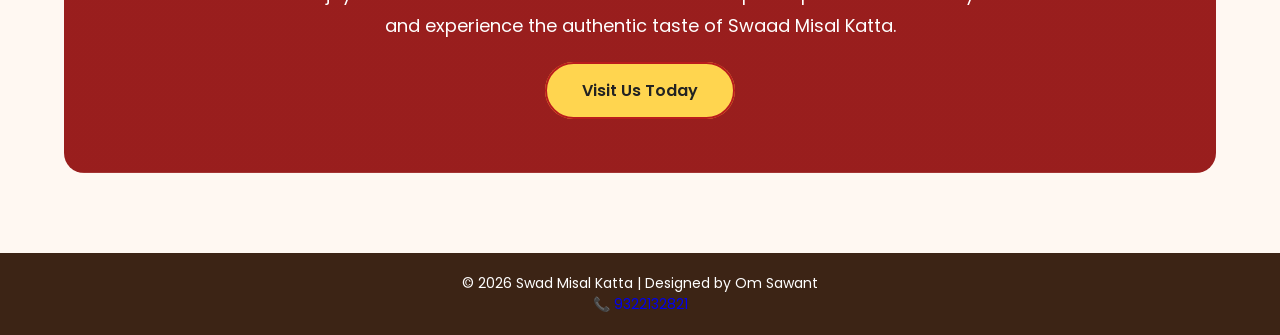
==== commit cb4c75ae: "Updated website" ====
--- a/index.html
+++ b/index.html
@@ -178,52 +178,72 @@
 </section>
 <!-- ===================== MENU ===================== -->
 
+<!-- ===================== MENU ===================== -->
+
 <section class="menu" id="menu">
 
-    <div class="section-title">
-        <h2>Our Menu</h2>
-        <p>Freshly Prepared Every Day</p>
-    </div>
-
-    <div class="menu-container">
-
-        <div class="menu-card">
-            <img src="images/misal.jpg" alt="Misal Pav">
-            <h3>Misal Pav</h3>
-            <span>₹80</span>
-        </div>
-
-        <div class="menu-card">
-            <img src="images/poha.jpg" alt="Poha">
-            <h3>Kanda Poha</h3>
-            <span>₹40</span>
-        </div>
-
-        <div class="menu-card">
-            <img src="images/vadapav.jpg" alt="Vada Pav">
-            <h3>Vada Pav</h3>
-            <span>₹25</span>
-        </div>
-
-        <div class="menu-card">
-            <img src="images/upma.jpg" alt="Upma">
-            <h3>Upma</h3>
-            <span>₹40</span>
-        </div>
-
-        <div class="menu-card">
-            <img src="images/tea.jpg" alt="Tea">
-            <h3>Special Tea</h3>
-            <span>₹15</span>
-        </div>
-
-        <div class="menu-card">
-            <img src="images/coffee.jpg" alt="Coffee">
-            <h3>Coffee</h3>
-            <span>₹20</span>
-        </div>
-
-    </div>
+```
+<div class="section-title">
+    <h2>Our Menu</h2>
+    <p>Freshly Prepared Every Day</p>
+</div>
+
+<div class="menu-container">
+
+    <div class="menu-card">
+        <img src="images/misal.jpg" alt="Misal Pav">
+        <h3>Misal Pav</h3>
+        <span>₹80</span>
+    </div>
+
+    <div class="menu-card">
+        <img src="images/poha.jpg" alt="Kanda Poha">
+        <h3>Kanda Poha</h3>
+        <span>₹40</span>
+    </div>
+
+    <div class="menu-card">
+        <img src="images/vadapav.jpg" alt="Vada Pav">
+        <h3>Vada Pav</h3>
+        <span>₹25</span>
+    </div>
+
+    <div class="menu-card">
+        <img src="images/upma.jpg" alt="Upma">
+        <h3>Upma</h3>
+        <span>₹40</span>
+    </div>
+
+    <!-- NEW ITEM -->
+    <div class="menu-card">
+        <img src="images/puri-bhaji.jpg" alt="Puri Bhaji">
+        <h3>Puri Bhaji</h3>
+        <span>₹80</span>
+    </div>
+
+    <!-- NEW ITEM -->
+    <div class="menu-card">
+        <img src="images/rassa-vada.jpg" alt="Rassa Vada">
+        <h3>Rassa Vada</h3>
+        <span>₹70</span>
+    </div>
+
+     
+
+    <div class="menu-card">
+        <img src="images/tea.jpg" alt="Special Tea">
+        <h3>Special Tea</h3>
+        <span>₹15</span>
+    </div>
+
+    <div class="menu-card">
+        <img src="images/coffee.jpg" alt="Coffee">
+        <h3>Coffee</h3>
+        <span>₹20</span>
+    </div>
+
+</div>
+```
 
 </section>
 
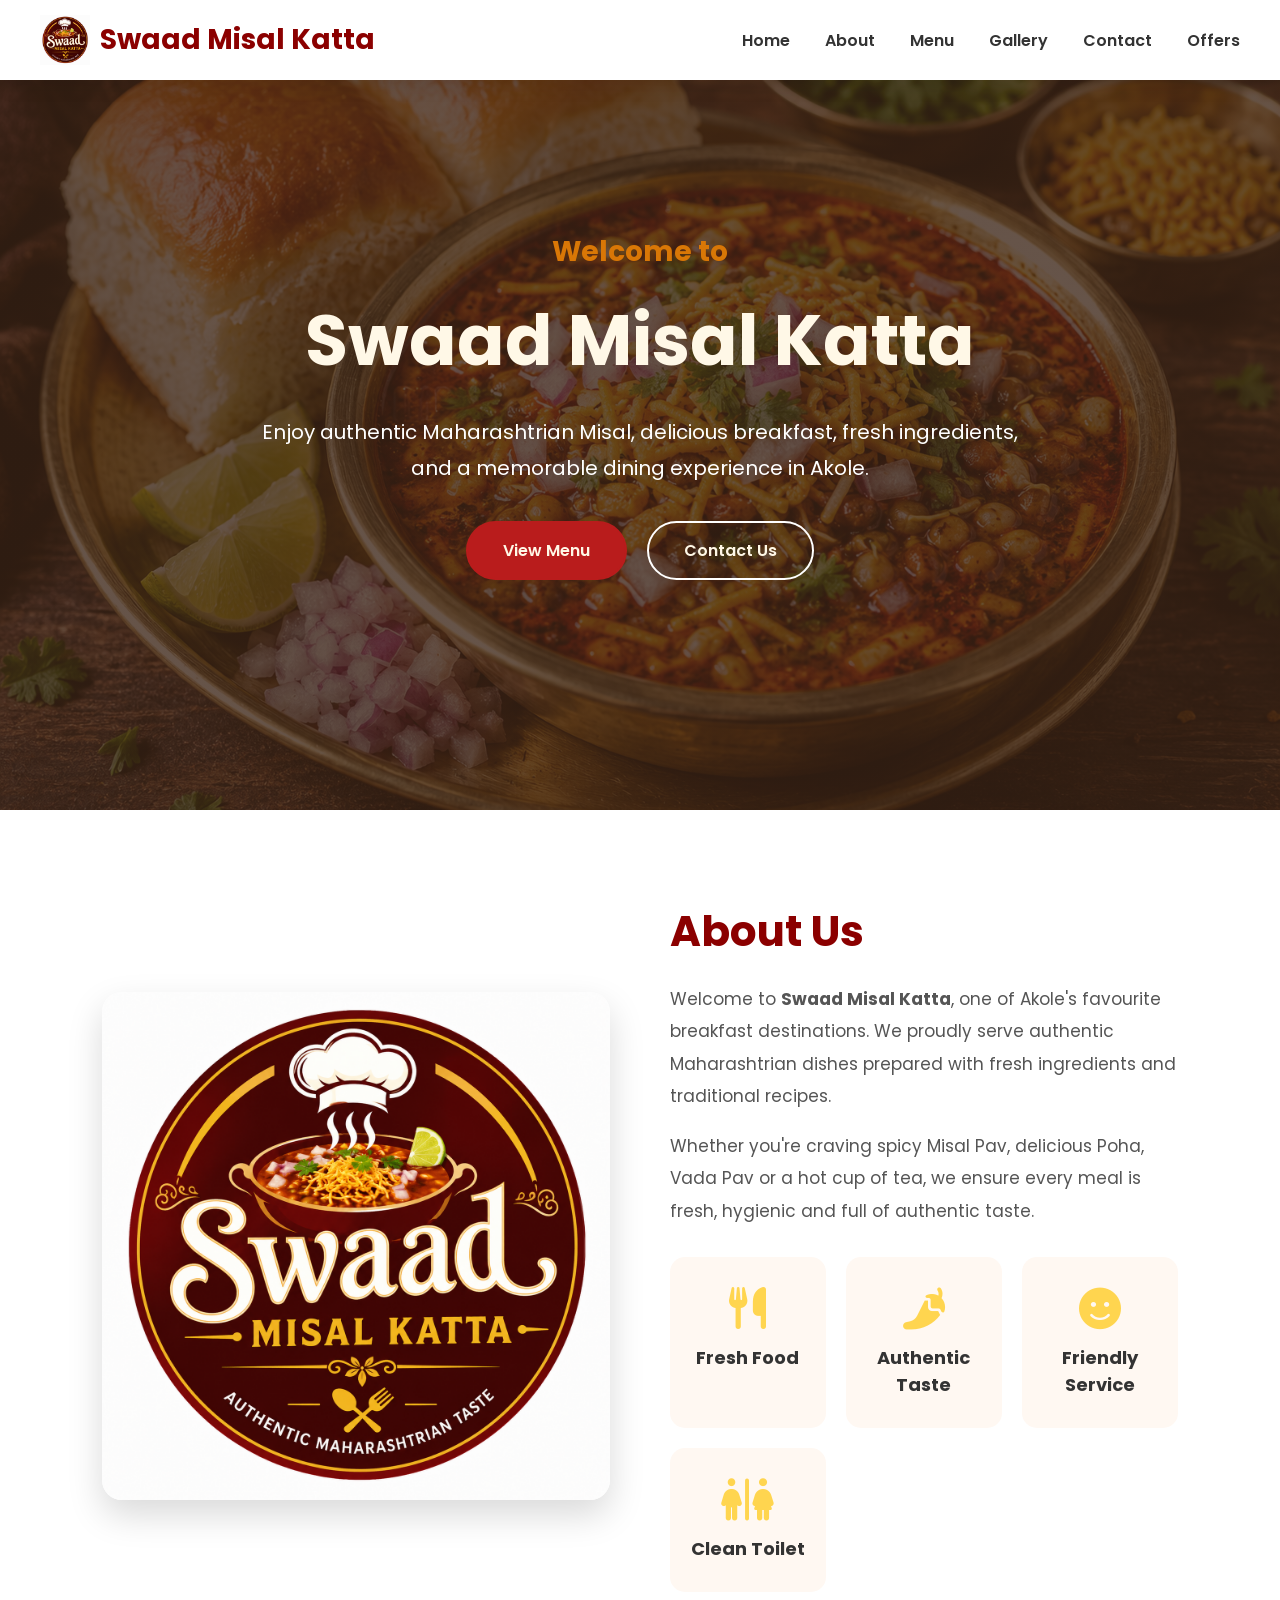
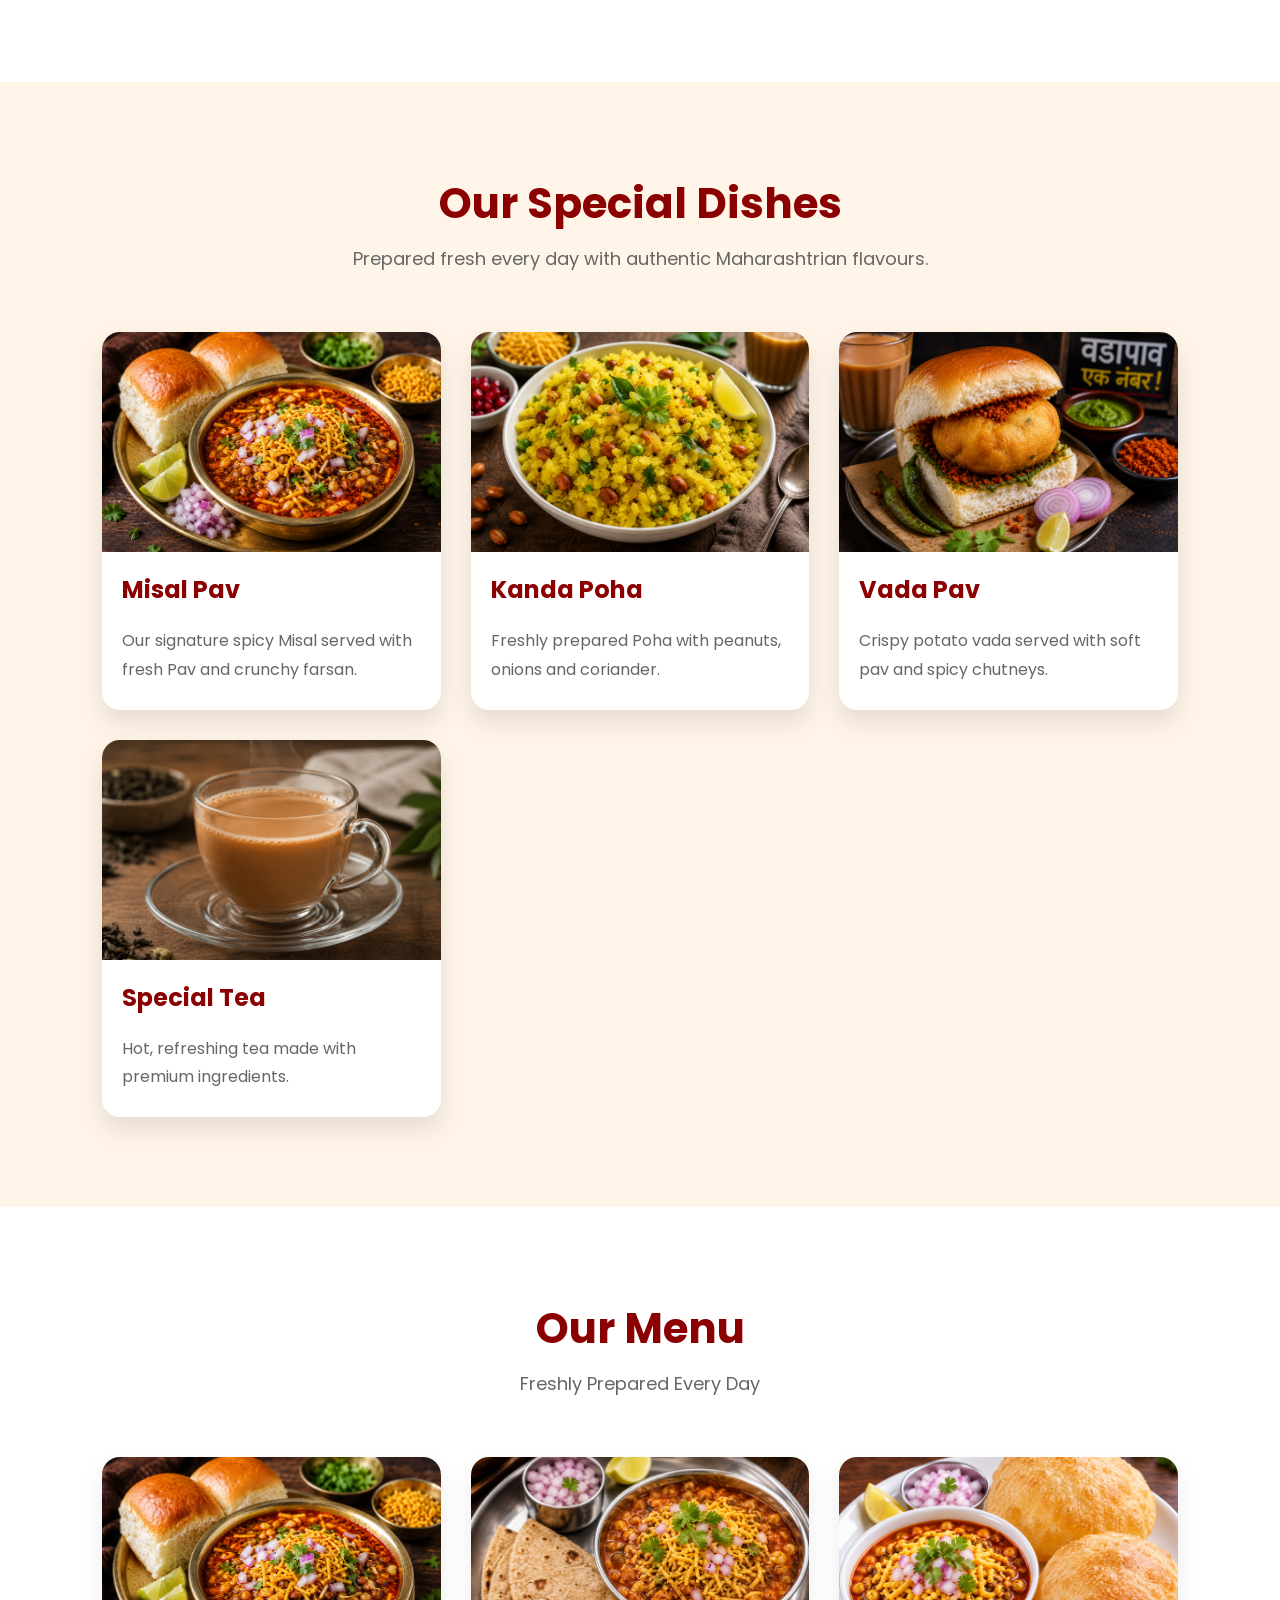
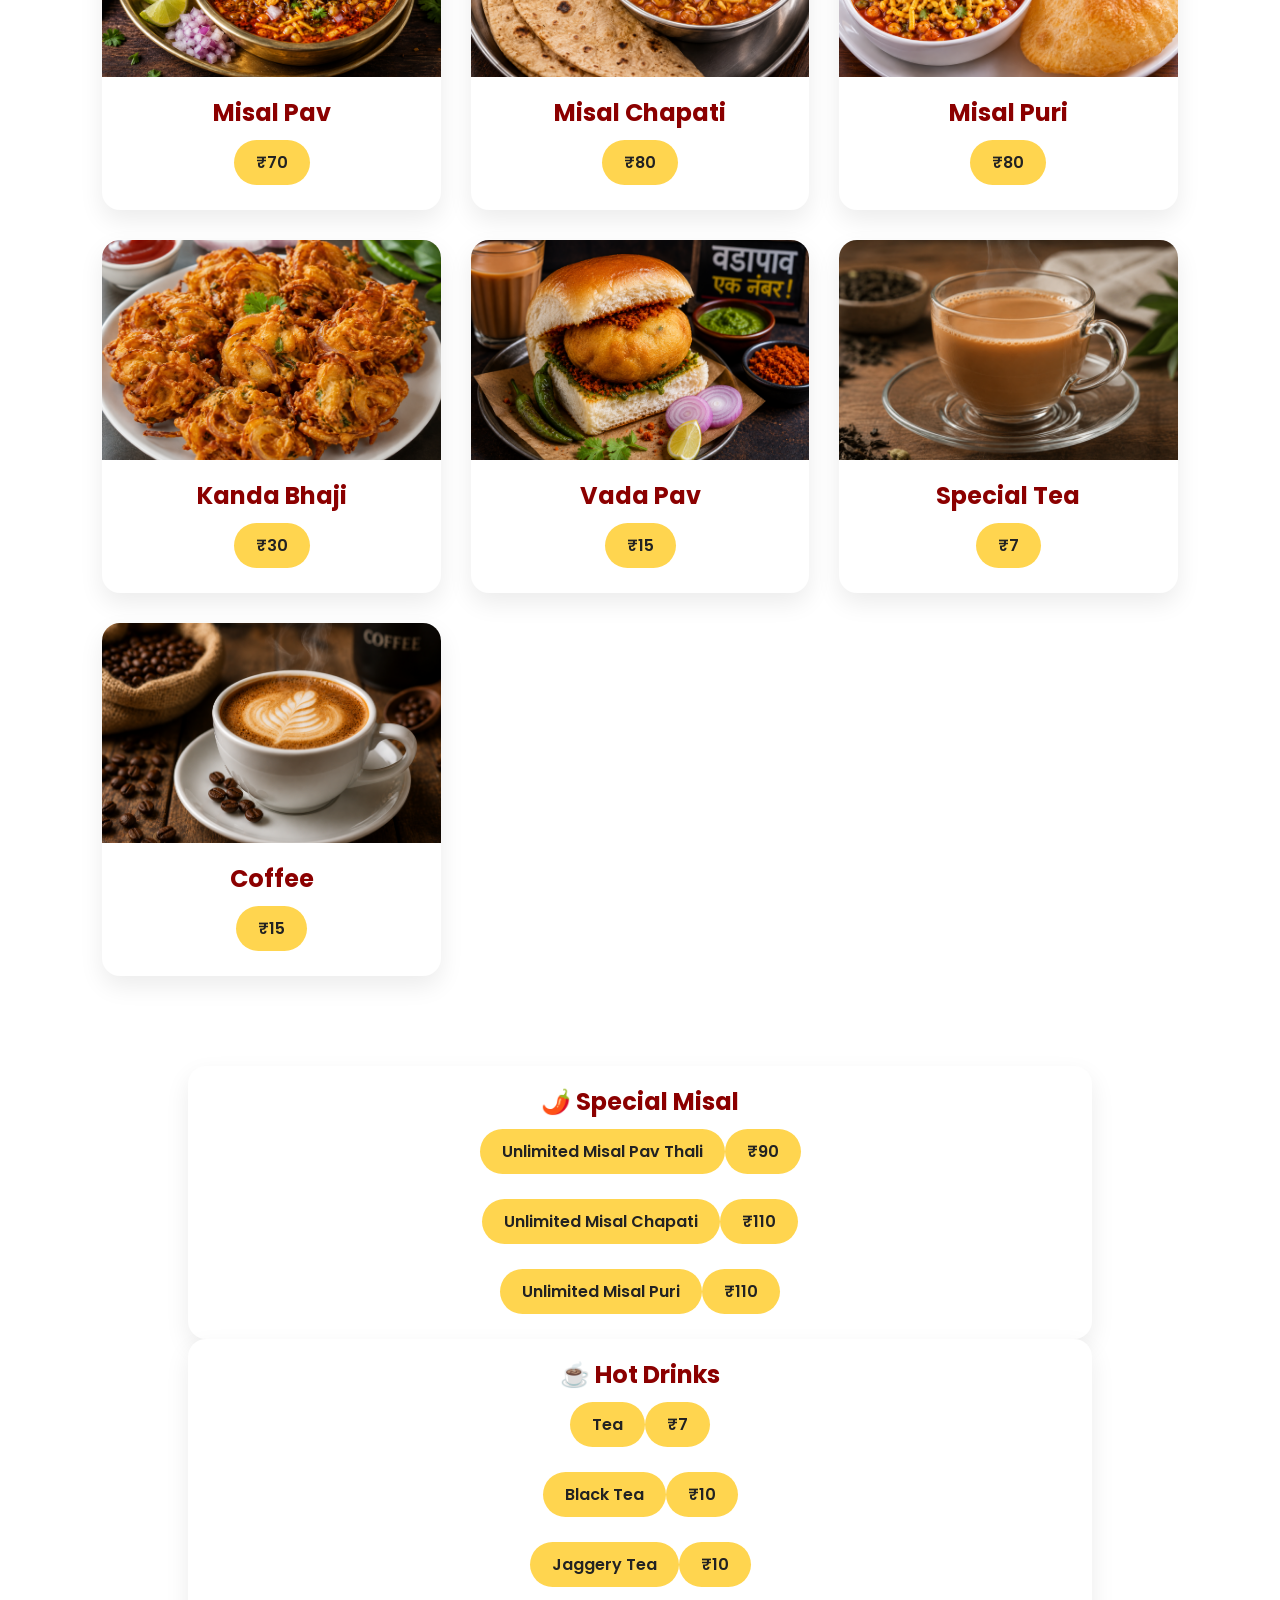
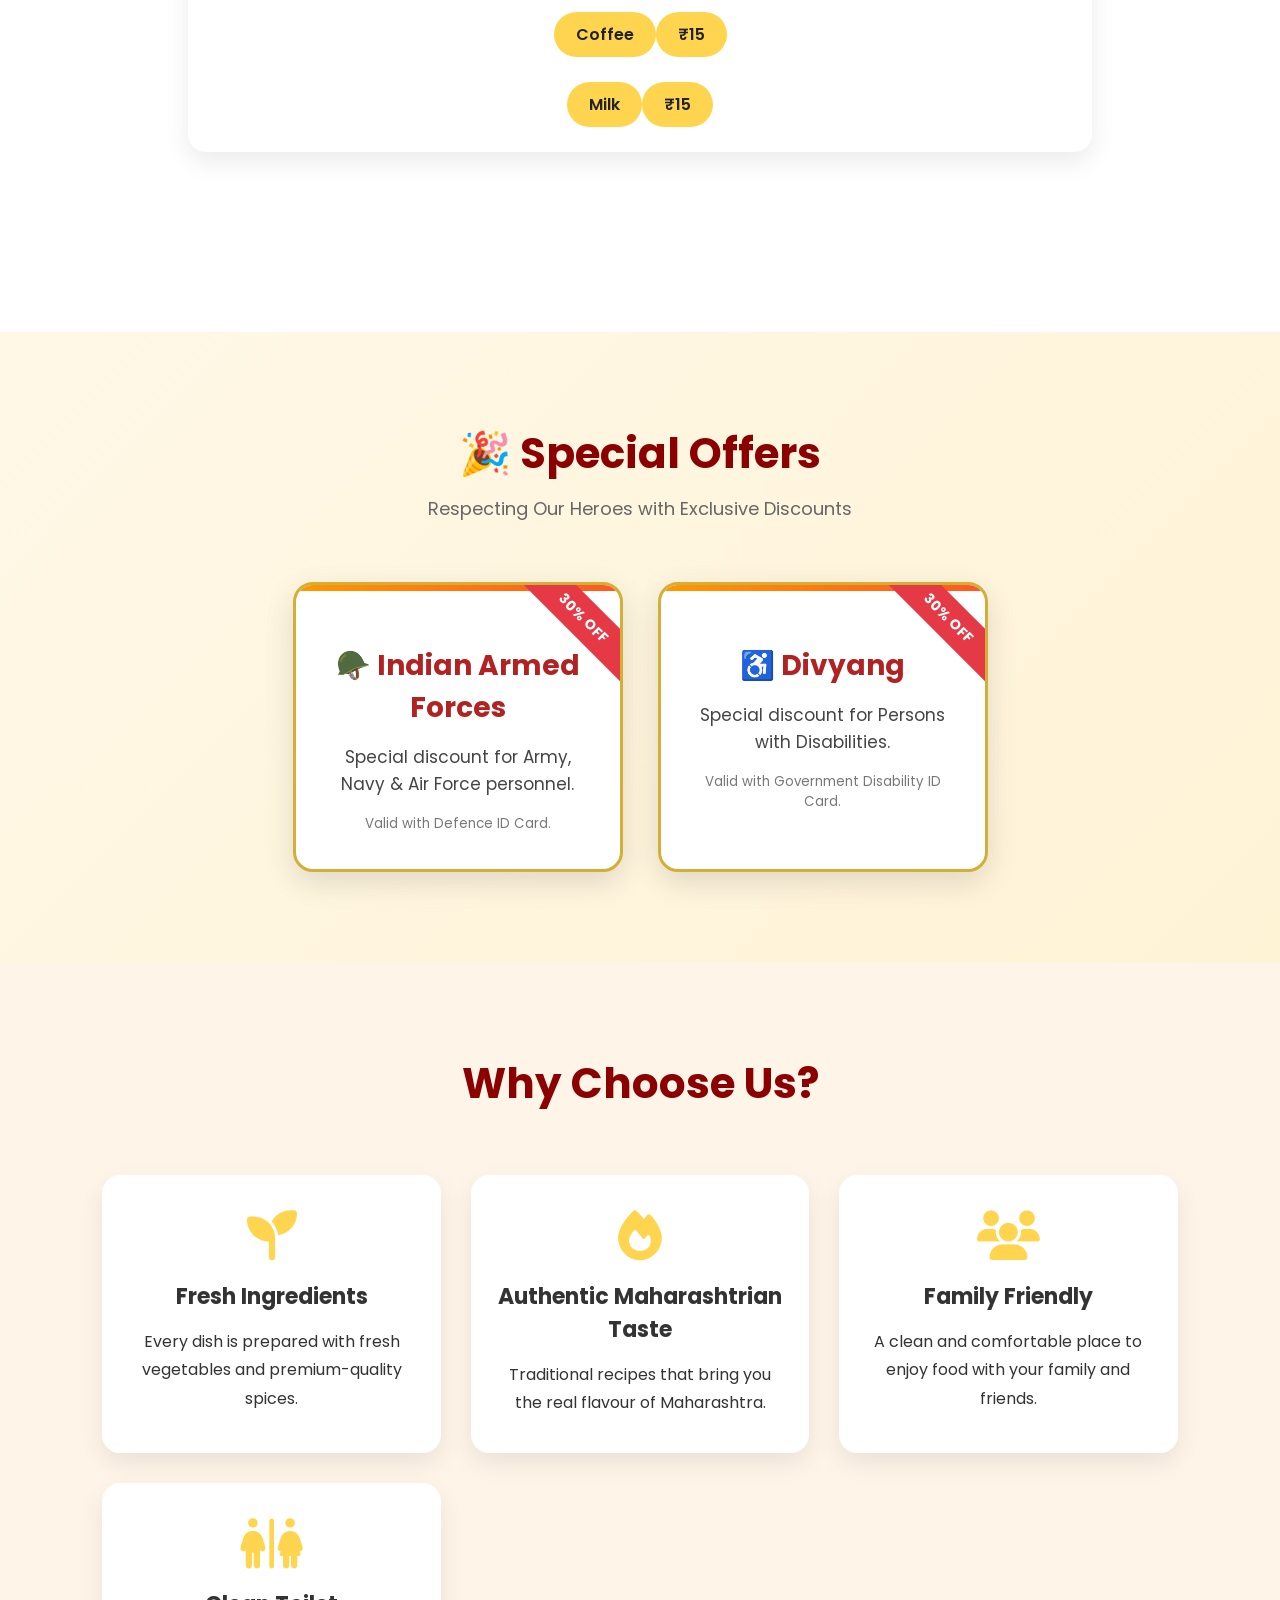
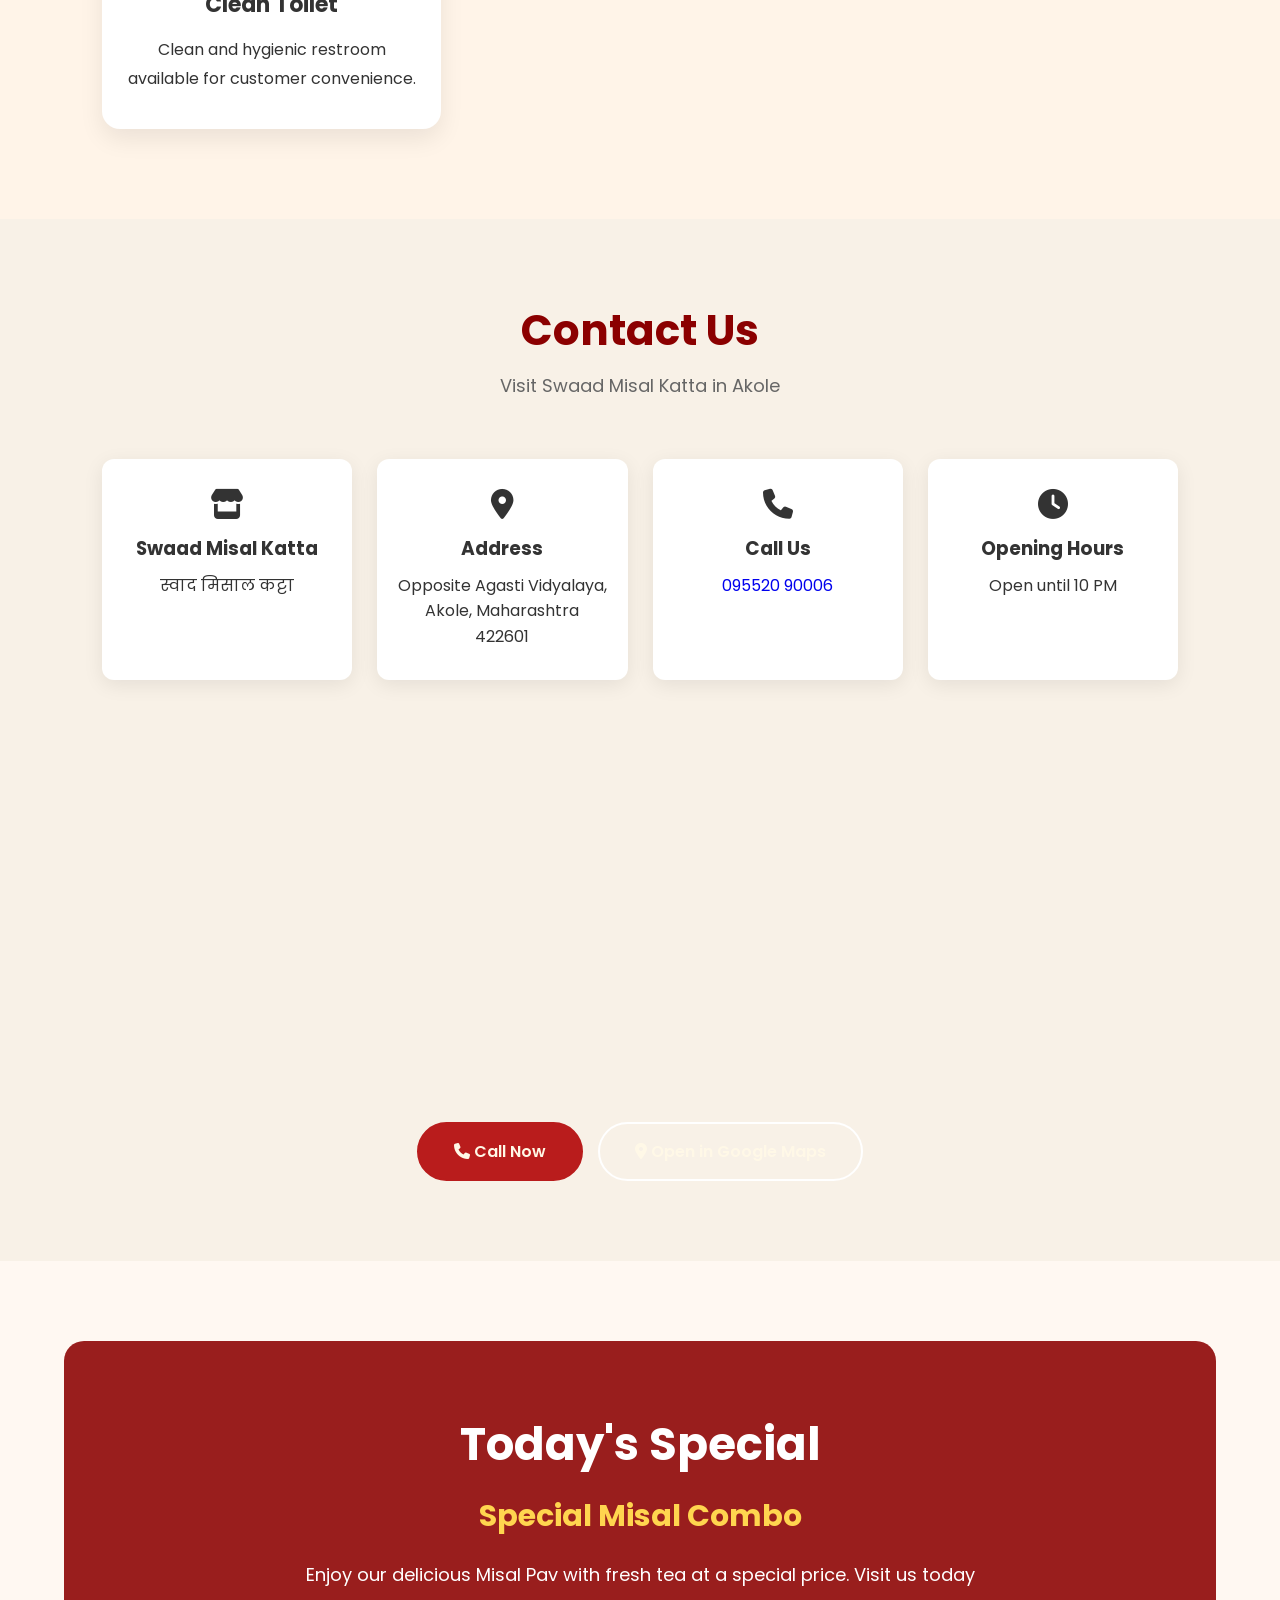
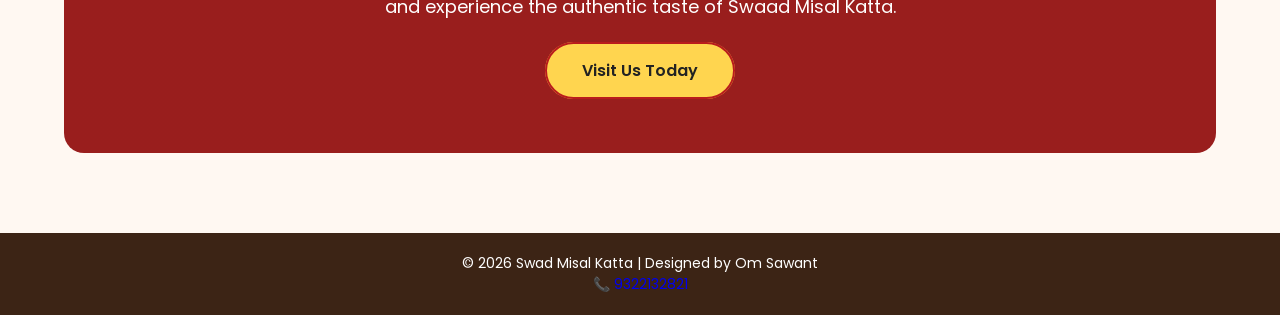
==== commit 4805c741: "Updated menu and offers section" ====
--- a/index.html
+++ b/index.html
@@ -47,6 +47,8 @@
             <li><a href="#gallery">Gallery</a></li>
 
             <li><a href="#contact">Contact</a></li>
+           
+            <li><a href="#offers">Offers</a></li>
 
         </ul>
 
@@ -129,7 +131,10 @@
                     <i class="fas fa-smile"></i>
                     <h3>Friendly Service</h3>
                 </div>
-
+<div class="box">
+    <i class="fas fa-restroom"></i>
+    <h3>Clean Toilet</h3>
+</div>
             </div>
 
         </div>
@@ -182,71 +187,119 @@
 
 <section class="menu" id="menu">
 
-```
-<div class="section-title">
-    <h2>Our Menu</h2>
-    <p>Freshly Prepared Every Day</p>
-</div>
-
-<div class="menu-container">
-
-    <div class="menu-card">
-        <img src="images/misal.jpg" alt="Misal Pav">
-        <h3>Misal Pav</h3>
-        <span>₹80</span>
-    </div>
-
-    <div class="menu-card">
-        <img src="images/poha.jpg" alt="Kanda Poha">
-        <h3>Kanda Poha</h3>
-        <span>₹40</span>
-    </div>
-
-    <div class="menu-card">
-        <img src="images/vadapav.jpg" alt="Vada Pav">
-        <h3>Vada Pav</h3>
-        <span>₹25</span>
-    </div>
-
-    <div class="menu-card">
-        <img src="images/upma.jpg" alt="Upma">
-        <h3>Upma</h3>
-        <span>₹40</span>
-    </div>
-
-    <!-- NEW ITEM -->
-    <div class="menu-card">
-        <img src="images/puri-bhaji.jpg" alt="Puri Bhaji">
-        <h3>Puri Bhaji</h3>
-        <span>₹80</span>
-    </div>
-
-    <!-- NEW ITEM -->
-    <div class="menu-card">
-        <img src="images/rassa-vada.jpg" alt="Rassa Vada">
-        <h3>Rassa Vada</h3>
-        <span>₹70</span>
-    </div>
+    <div class="section-title">
+        <h2>Our Menu</h2>
+        <p>Freshly Prepared Every Day</p>
+    </div>
+
+    <div class="menu-container">
+
+        <div class="menu-card">
+            <img src="images/misal.jpg" alt="Misal Pav">
+            <h3>Misal Pav</h3>
+            <span>₹70</span>
+        </div>
+
+        <div class="menu-card">
+            <img src="images/misal-chapati.jpg" alt="Misal Chapati">
+            <h3>Misal Chapati</h3>
+            <span>₹80</span>
+        </div>
+
+        <div class="menu-card">
+            <img src="images/misal-puri.jpg" alt="Misal Puri">
+            <h3>Misal Puri</h3>
+            <span>₹80</span>
+        </div>
+
+        <div class="menu-card">
+            <img src="images/kanda-bhaji.jpg" alt="Kanda Bhaji">
+            <h3>Kanda Bhaji</h3>
+            <span>₹30</span>
+        </div>
+<!-- 
+        <div class="menu-card">
+            <img src="images/poha.jpg" alt="Kanda Poha">
+            <h3>Kanda Poha</h3>
+            <span>₹40</span>
+        </div> -->
+
+        <div class="menu-card">
+            <img src="images/vadapav.jpg" alt="Vada Pav">
+            <h3>Vada Pav</h3>
+            <span>₹15</span>
+        </div>
+
+        <div class="menu-card">
+            <img src="images/tea.jpg" alt="Special Tea">
+            <h3>Special Tea</h3>
+            <span>₹7</span>
+        </div>
+
+        <div class="menu-card">
+            <img src="images/coffee.jpg" alt="Coffee">
+            <h3>Coffee</h3>
+            <span>₹15</span>
+        </div>
+
+    </div>
+<section class="menu" id="menu">
+
+    
+    <div class="menu-grid">
+
+        <!-- Special Misal -->
+        <div class="menu-card">
+            <h3>🌶️ Special Misal</h3>
+ 
+            <div class="menu-item"><span>Unlimited Misal Pav Thali</span><span>₹90</span></div>
+            <div class="menu-item"><span>Unlimited Misal Chapati</span><span>₹110</span></div>
+            <div class="menu-item"><span>Unlimited Misal Puri</span><span>₹110</span></div>
+        </div>
 
      
 
-    <div class="menu-card">
-        <img src="images/tea.jpg" alt="Special Tea">
-        <h3>Special Tea</h3>
-        <span>₹15</span>
-    </div>
-
-    <div class="menu-card">
-        <img src="images/coffee.jpg" alt="Coffee">
-        <h3>Coffee</h3>
-        <span>₹20</span>
-    </div>
-
-</div>
-```
-
-</section>
-
+        <!-- Hot Drinks -->
+        <div class="menu-card">
+            <h3>☕ Hot Drinks</h3>
+
+            <div class="menu-item"><span>Tea</span><span>₹7</span></div>
+            <div class="menu-item"><span>Black Tea</span><span>₹10</span></div>
+            <div class="menu-item"><span>Jaggery Tea</span><span>₹10</span></div>
+            <div class="menu-item"><span>Coffee</span><span>₹15</span></div>
+            <div class="menu-item"><span>Milk</span><span>₹15</span></div>
+    
+
+    </div>
+
+</section>
+</section>
+<section class="offers" id="offers">
+
+    <div class="section-title">
+        <h2>🎉 Special Offers</h2>
+        <p>Respecting Our Heroes with Exclusive Discounts</p>
+    </div>
+
+    <div class="offer-container">
+
+        <div class="offer-card">
+            <div class="offer-badge">30% OFF</div>
+            <h3>🪖 Indian Armed Forces</h3>
+            <p>Special discount for Army, Navy & Air Force personnel.</p>
+            <small>Valid with Defence ID Card.</small>
+        </div>
+
+        <div class="offer-card">
+            <div class="offer-badge">30% OFF</div>
+            <h3>♿ Divyang</h3>
+            <p>Special discount for Persons with Disabilities.</p>
+            <small>Valid with Government Disability ID Card.</small>
+        </div>
+
+    </div>
+
+</section>
 <!-- ===================== WHY CHOOSE US ===================== -->
 
 <section class="why">
@@ -275,12 +328,12 @@
             <p>A clean and comfortable place to enjoy food with your family and friends.</p>
         </div>
 
-        <div class="why-card">
-            <i class="fas fa-clock"></i>
-            <h3>Quick Service</h3>
-            <p>Fast preparation and friendly service without compromising quality.</p>
-        </div>
-
+       <div class="why-card">
+    <i class="fas fa-restroom"></i>
+    <h3>Clean Toilet</h3>
+    <p>Clean and hygienic restroom available for customer convenience.</p>
+</div>
+      
     </div>
 
 </section>
--- a/style.css
+++ b/style.css
@@ -1088,4 +1088,77 @@
     justify-content: center;
     gap: 15px;
     flex-wrap: wrap;
+}
+/* ===== Special Offers ===== */
+
+.offers{
+    padding:90px 10%;
+    background:linear-gradient(135deg,#fff8e7,#fff3d6);
+    text-align:center;
+}
+
+.offer-container{
+    display:flex;
+    justify-content:center;
+    gap:35px;
+    flex-wrap:wrap;
+    margin-top:50px;
+}
+
+.offer-card{
+    position:relative;
+    width:330px;
+    padding:35px 25px;
+    background:#fff;
+    border-radius:20px;
+    overflow:hidden;
+    box-shadow:0 10px 30px rgba(0,0,0,.12);
+    transition:.4s;
+    border:3px solid #D4AF37;
+}
+
+.offer-card:hover{
+    transform:translateY(-12px) scale(1.03);
+    box-shadow:0 20px 40px rgba(0,0,0,.2);
+}
+
+.offer-badge{
+    position:absolute;
+    top:15px;
+    right:-35px;
+    background:#e63946;
+    color:#fff;
+    padding:8px 40px;
+    transform:rotate(45deg);
+    font-size:14px;
+    font-weight:bold;
+}
+
+.offer-card h3{
+    font-size:28px;
+    color:#b22222;
+    margin-top:25px;
+    margin-bottom:15px;
+}
+
+.offer-card p{
+    font-size:17px;
+    color:#444;
+    line-height:1.6;
+}
+
+.offer-card small{
+    display:block;
+    margin-top:15px;
+    color:#777;
+}
+
+.offer-card::before{
+    content:"";
+    position:absolute;
+    top:0;
+    left:0;
+    width:100%;
+    height:6px;
+    background:linear-gradient(to right,#ff9800,#ff5722);
 }
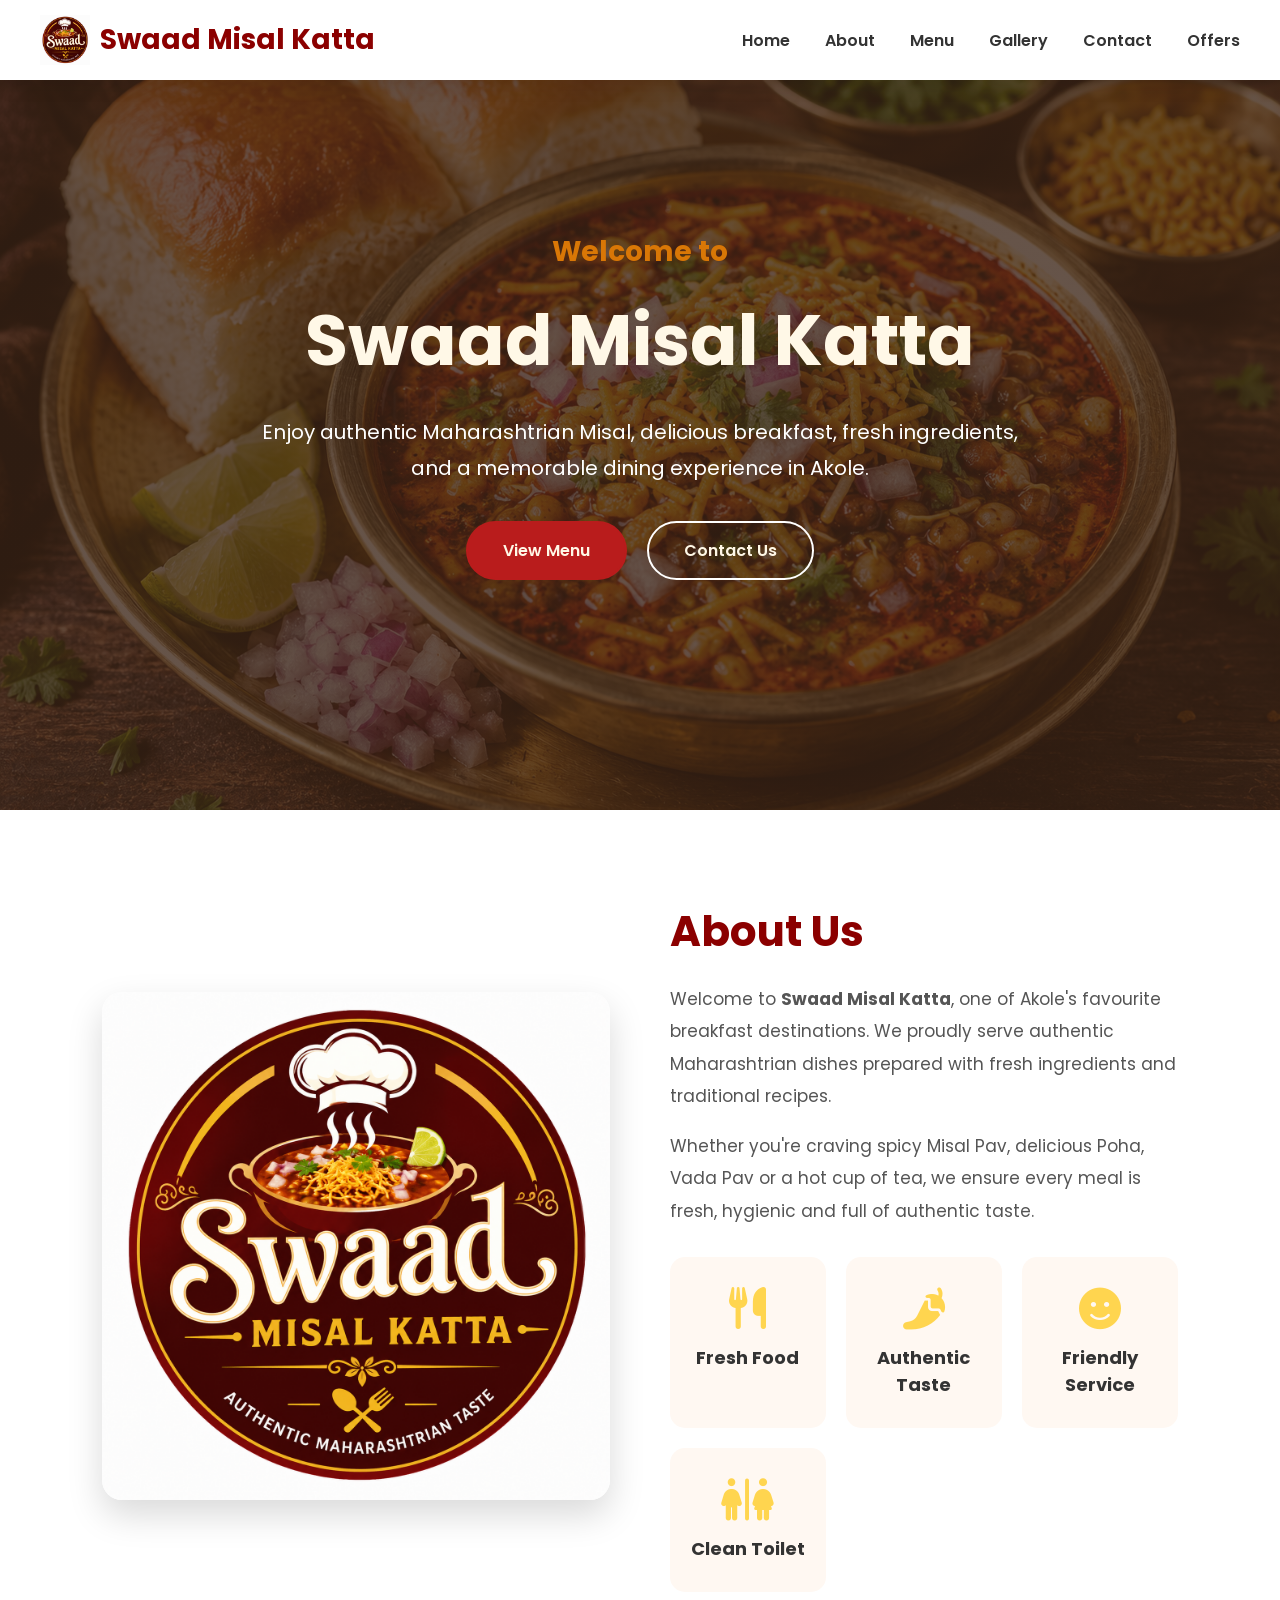
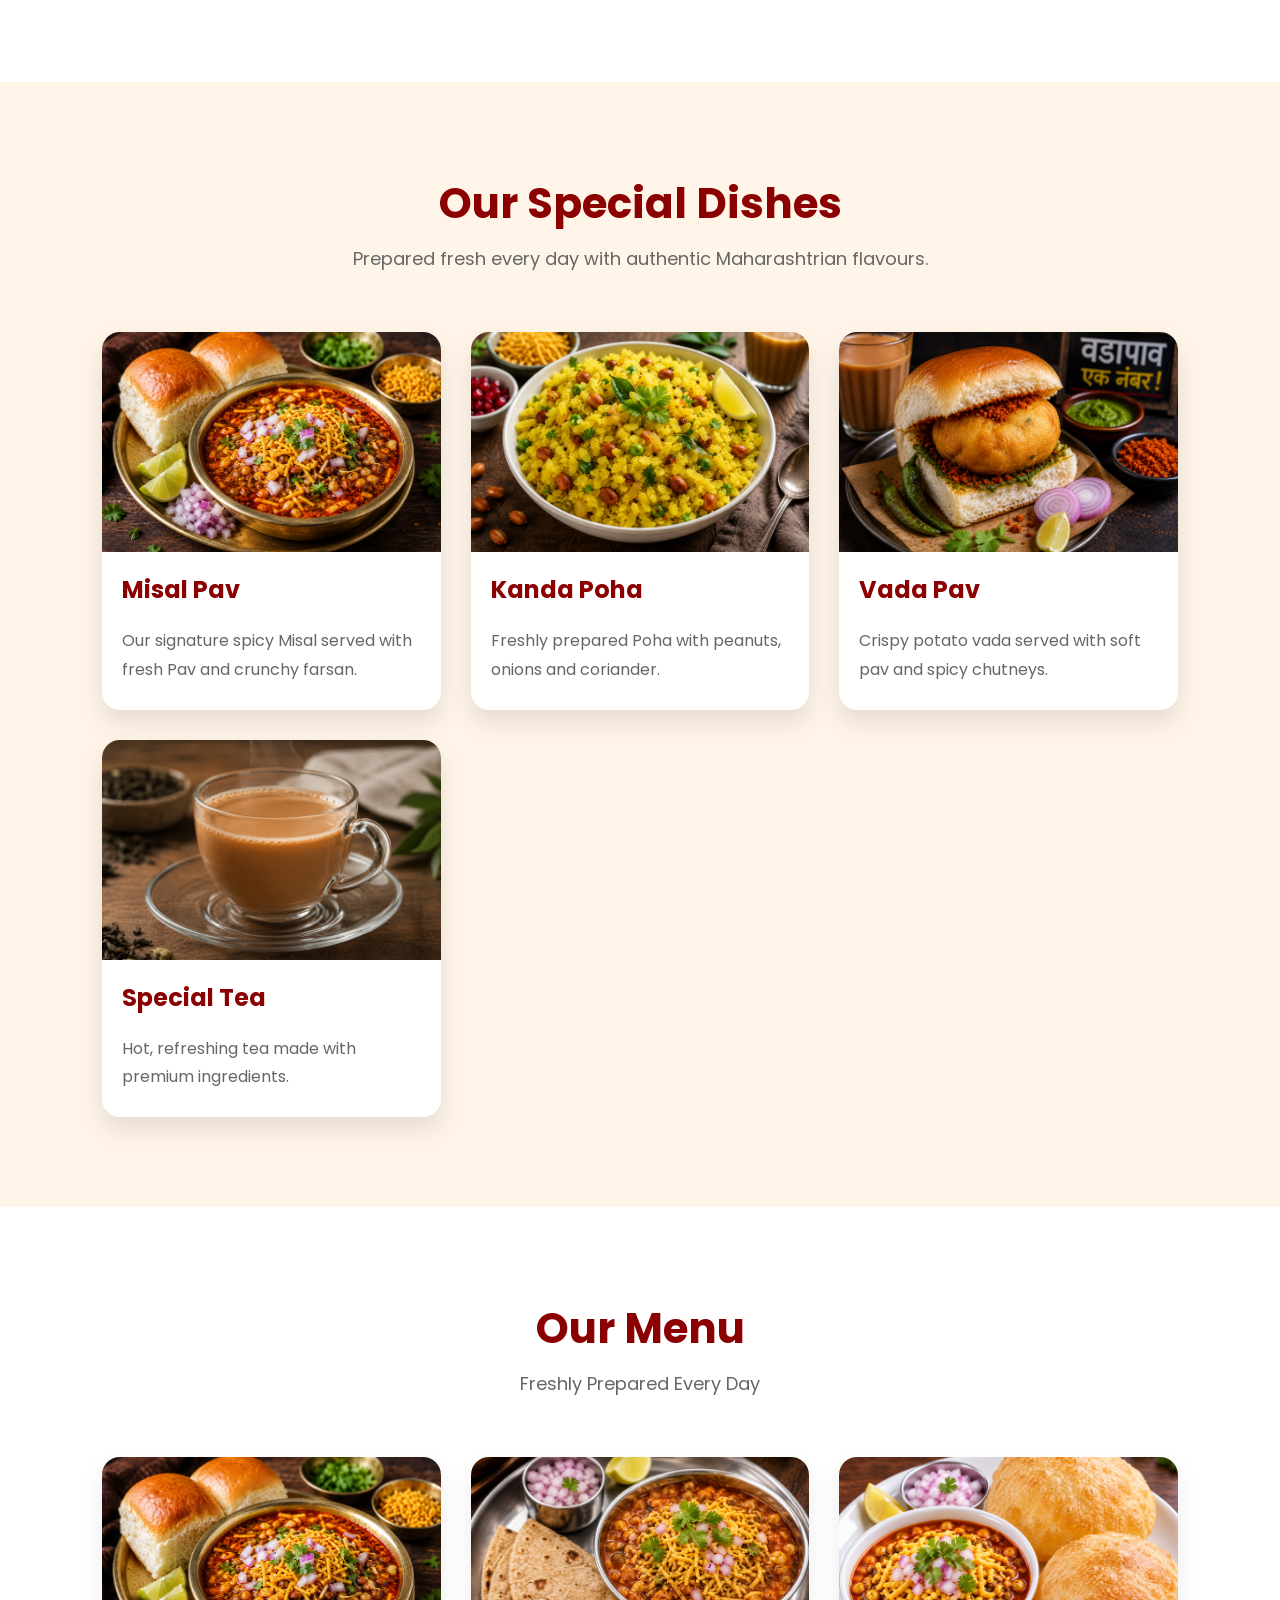
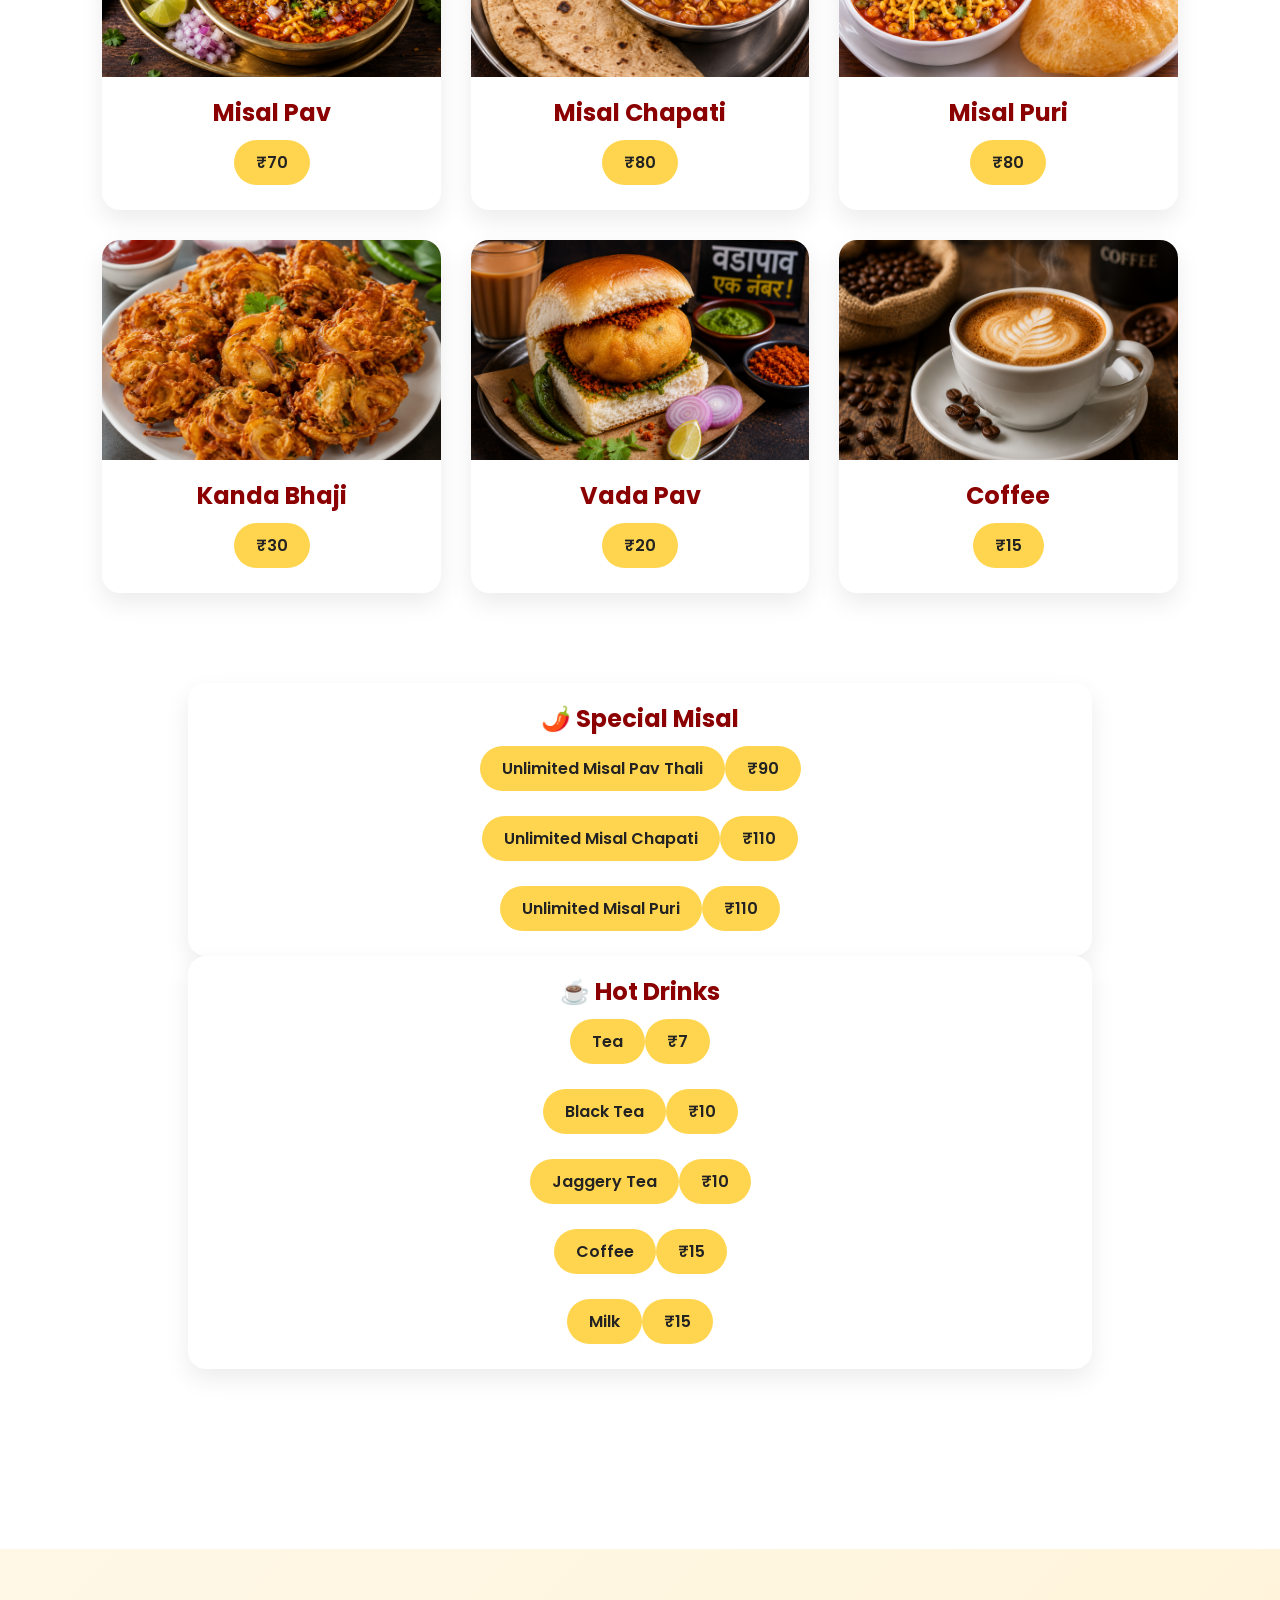
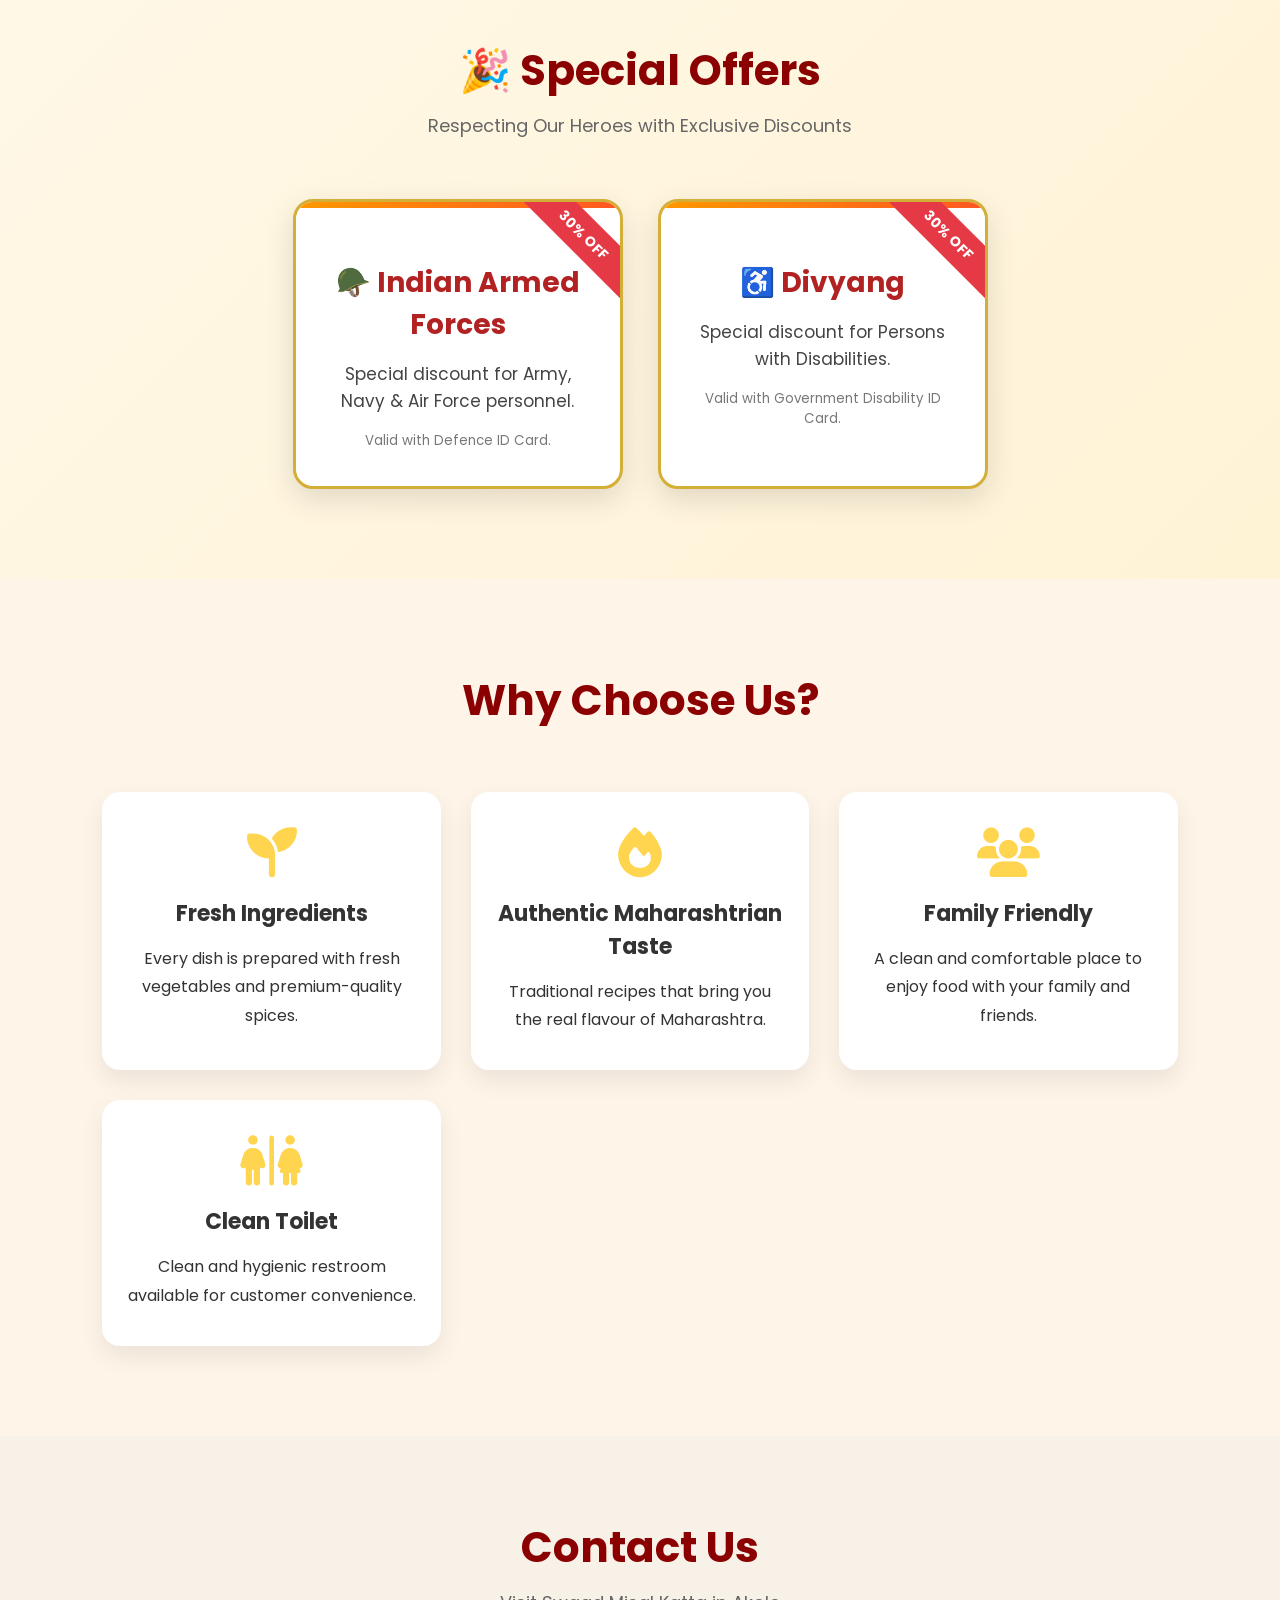
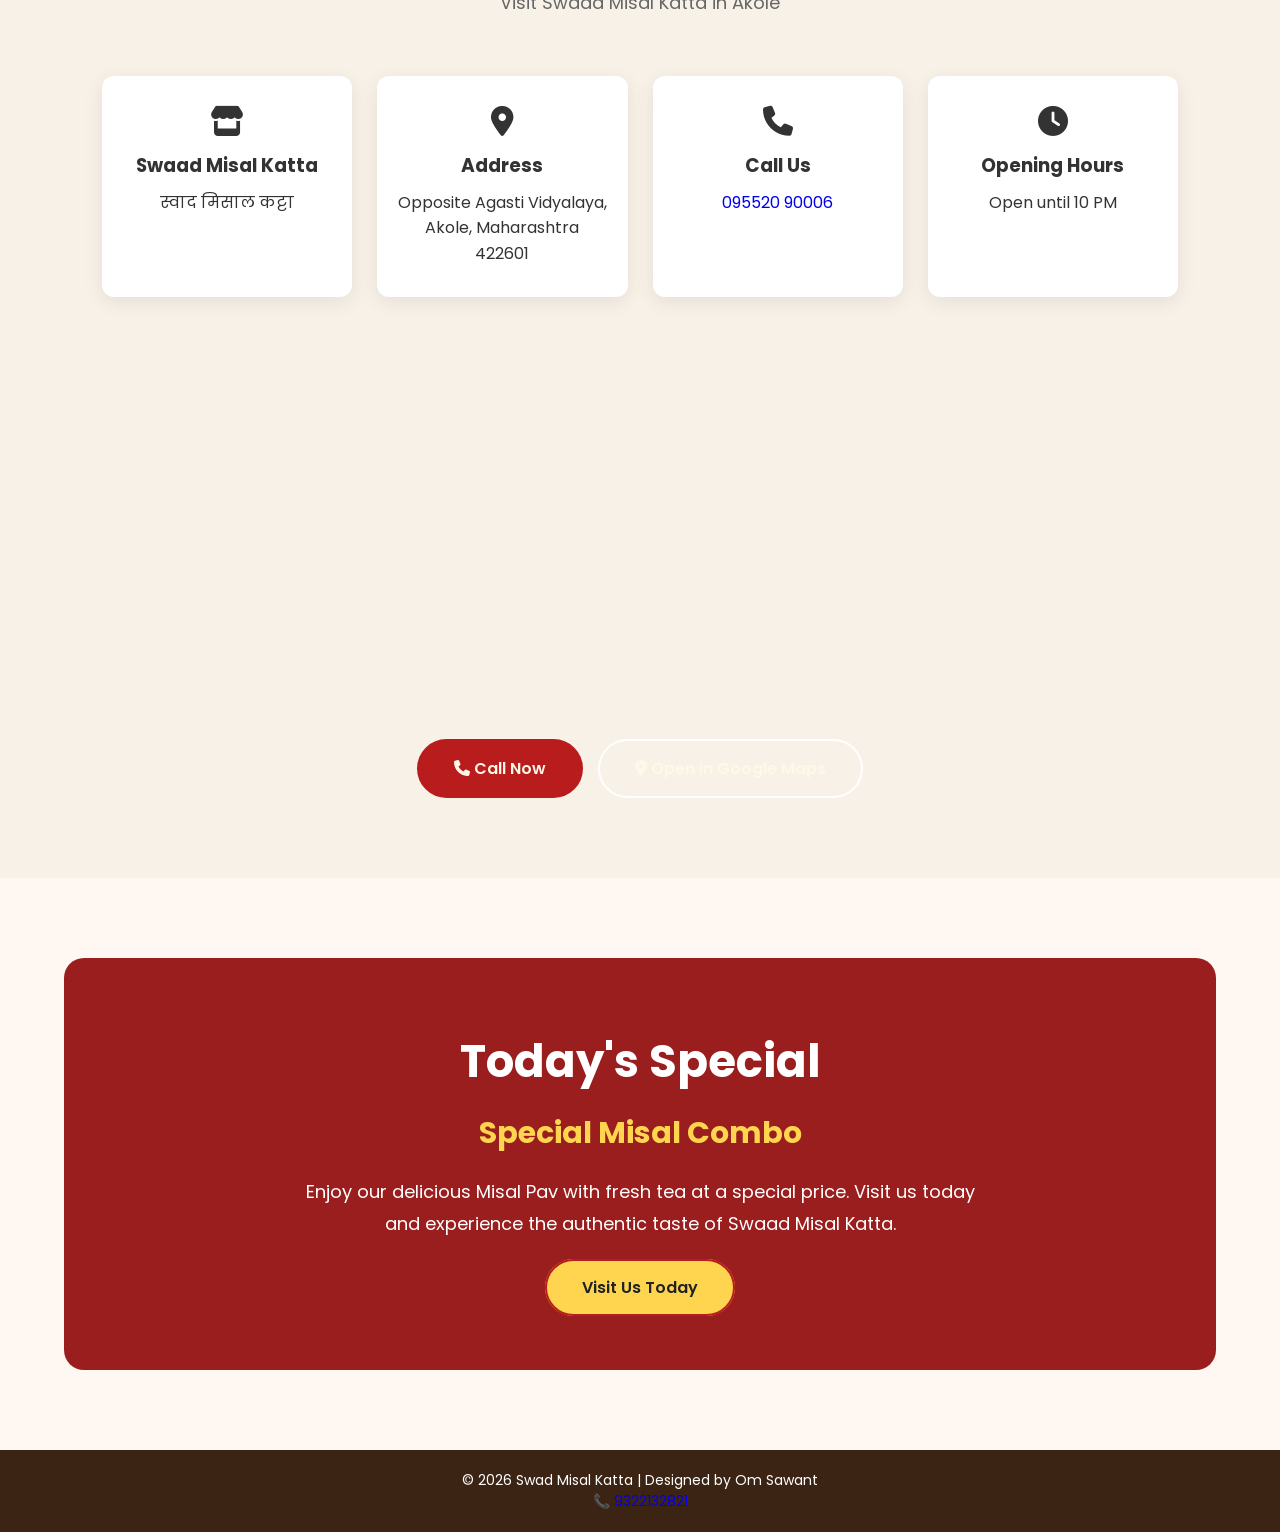
==== commit c53579ed: "Updated prices" ====
--- a/index.html
+++ b/index.html
@@ -227,13 +227,7 @@
         <div class="menu-card">
             <img src="images/vadapav.jpg" alt="Vada Pav">
             <h3>Vada Pav</h3>
-            <span>₹15</span>
-        </div>
-
-        <div class="menu-card">
-            <img src="images/tea.jpg" alt="Special Tea">
-            <h3>Special Tea</h3>
-            <span>₹7</span>
+            <span>₹20
         </div>
 
         <div class="menu-card">
